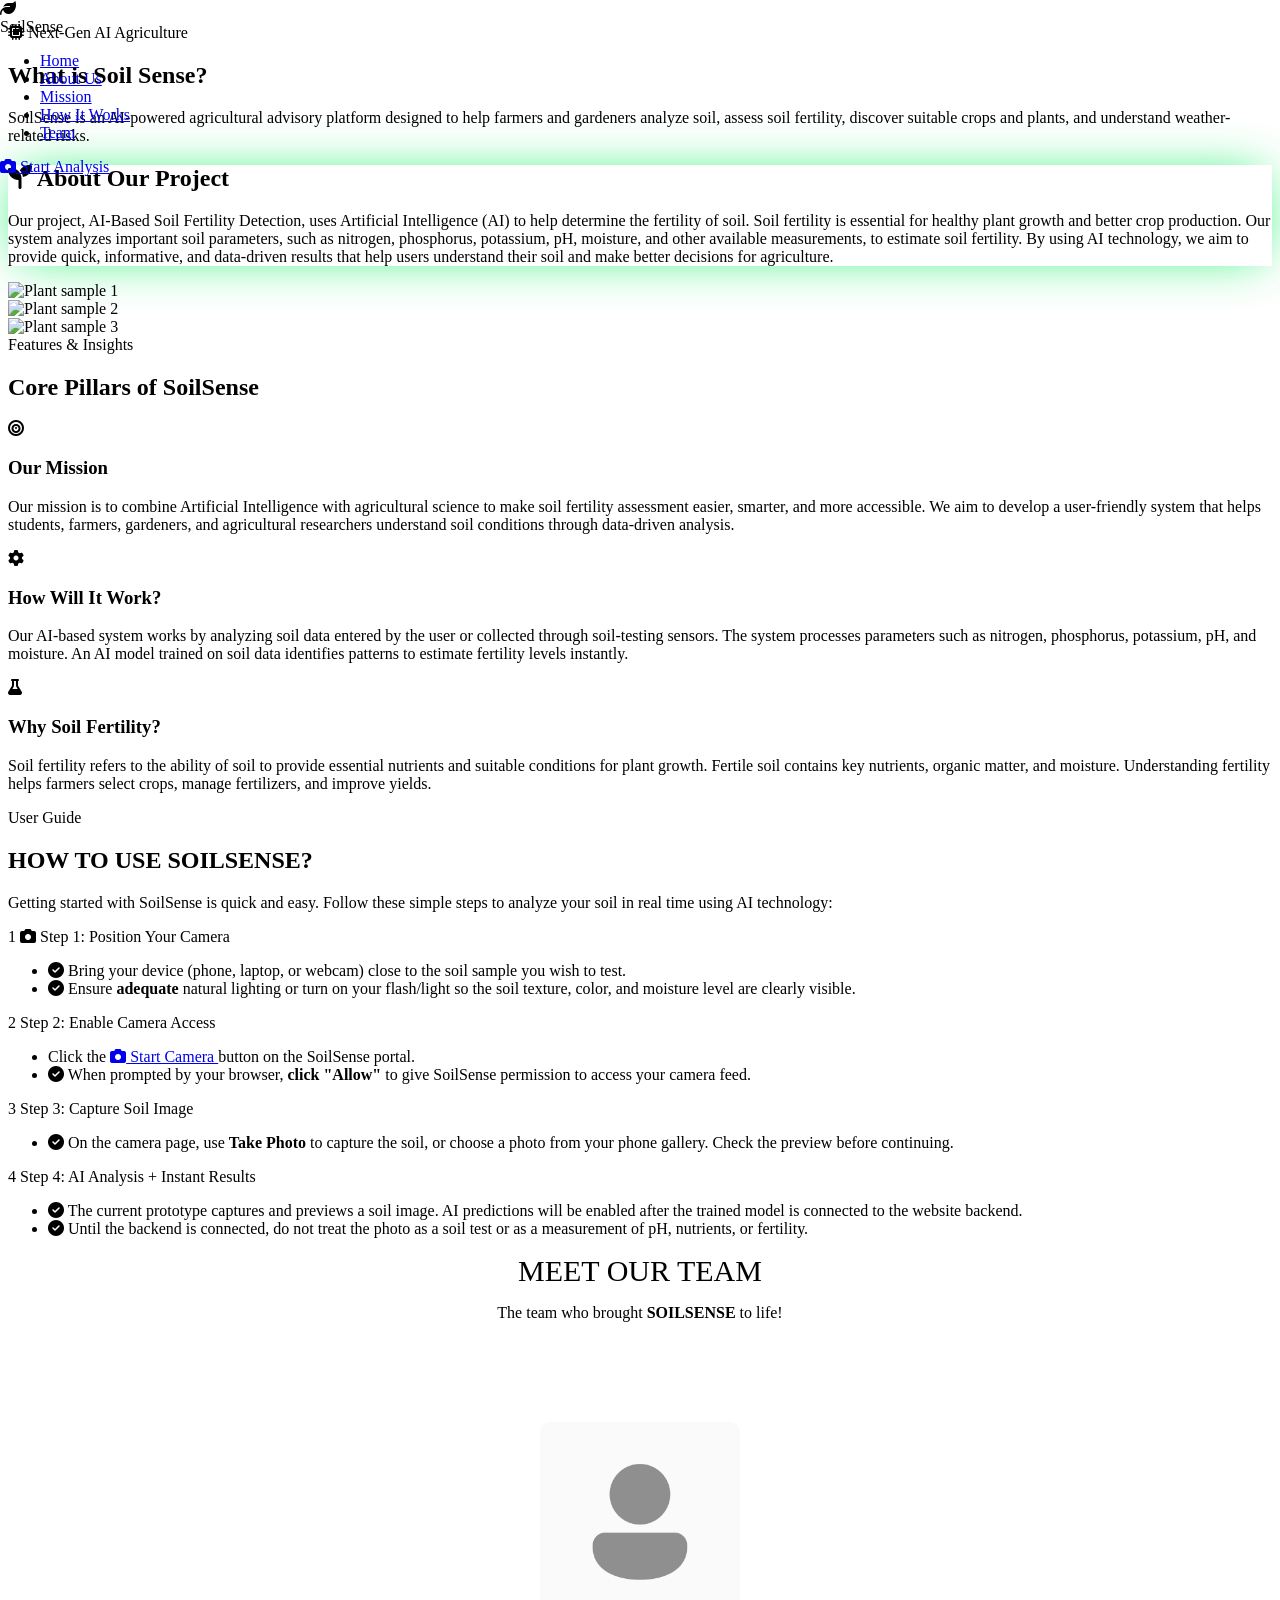
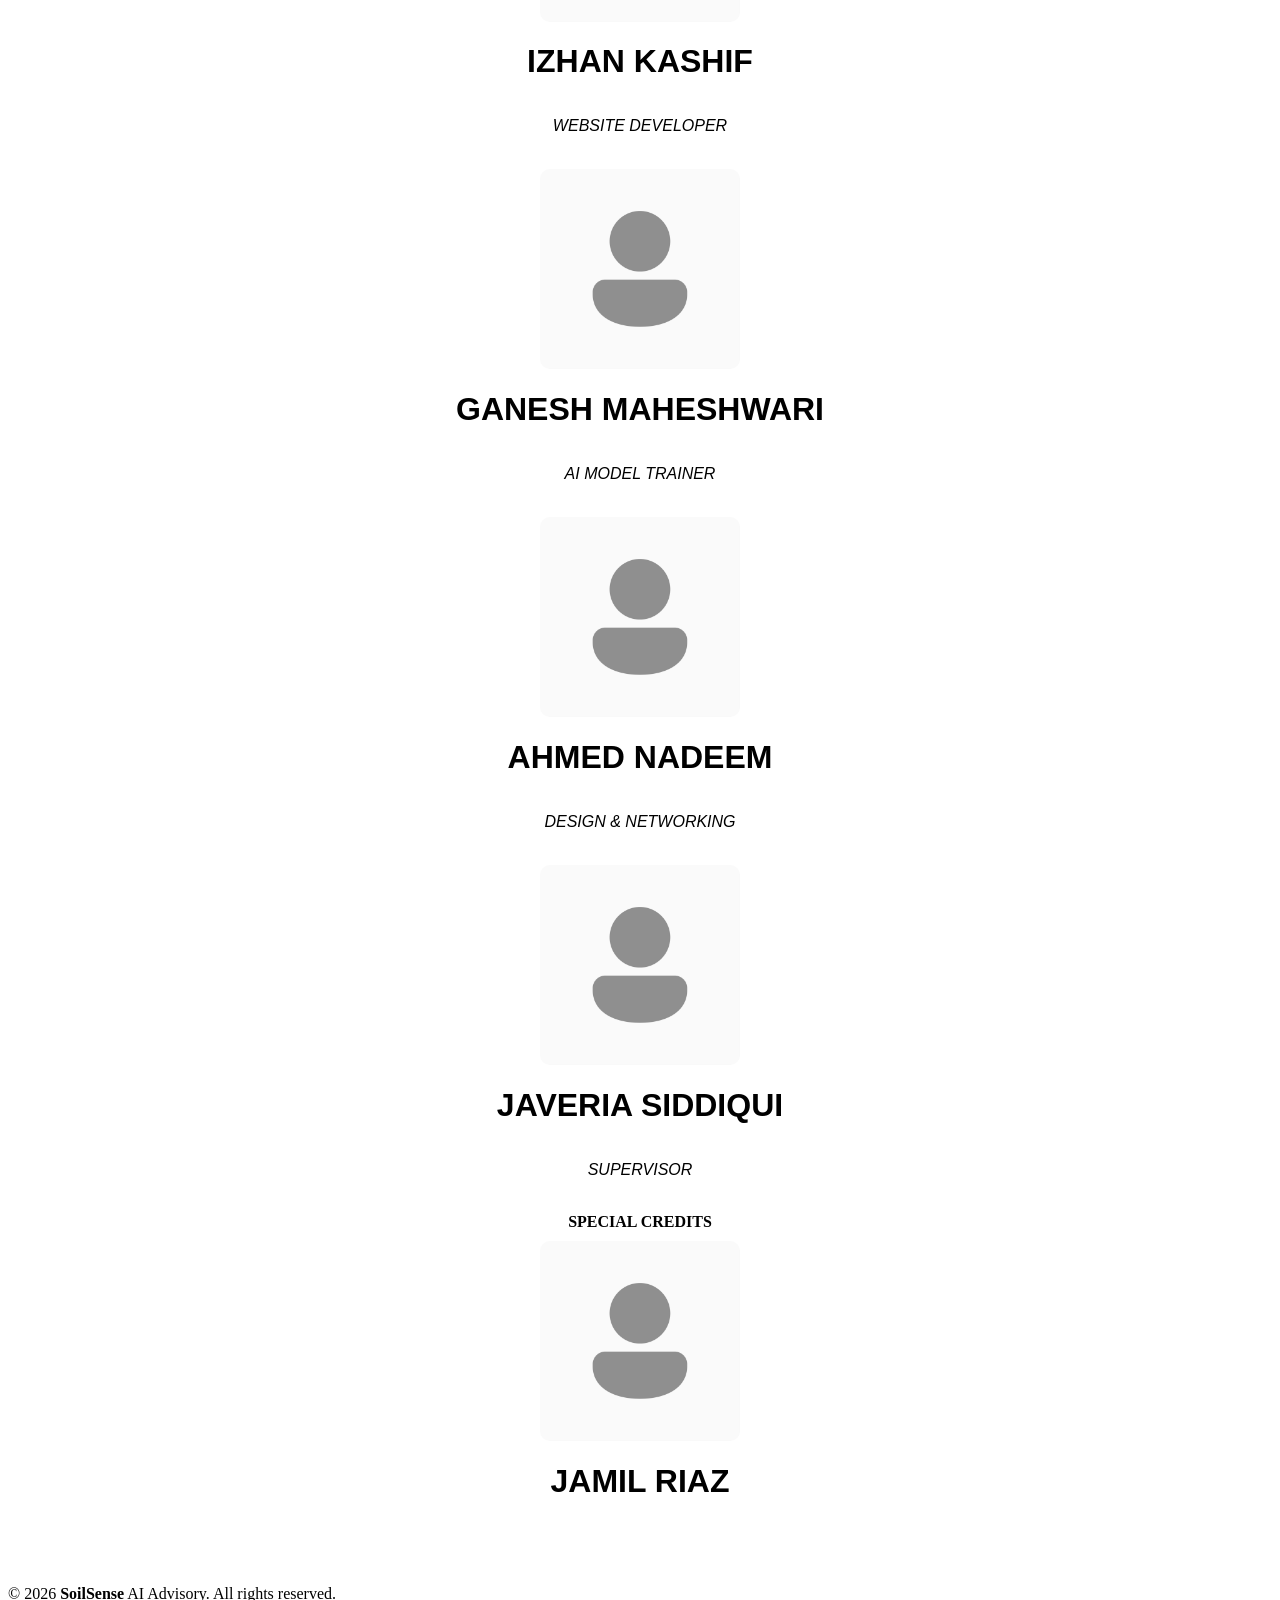
==== index.html @ 7a0f7b4e "Add files via upload" ====
<!DOCTYPE html>
<html lang="en">
<head>
    <meta charset="UTF-8">
    <meta name="viewport" content="width=device-width, initial-scale=1.0">
    <title>SoilSense - An AI soil fertility program</title>

    <link rel="icon" type="image/png" href="favicon.png">

    <link rel="stylesheet" href="https://cdnjs.cloudflare.com/ajax/libs/font-awesome/6.5.1/css/all.min.css">
    
    <link rel="preconnect" href="https://fonts.googleapis.com">
    <link rel="preconnect" href="https://fonts.gstatic.com" crossorigin>
    <link href="https://fonts.googleapis.com/css2?family=Plus+Jakarta+Sans:wght@300;400;500;600;700;800&display=swap" rel="stylesheet">

        <link rel="stylesheet" href="soilsense.css">
    
    <script src="https://cdn.tailwindcss.com"></script>
    <script>
        tailwind.config = {
            theme: {
                extend: {
                    colors: {
                        earth: {
                            800: '#1a2e22',
                            900: '#0f1c14',
                            950: '#08100b',
                        },
                        leaf: {
                            400: '#4ade80',
                            500: '#22c55e',
                            600: '#16a34a',
                        },
                        soil: {
                            300: '#d97706',
                            400: '#b45309',
                            800: '#2d1f18',
                        }
                    },
                    fontFamily: {
                        sans: ['Plus Jakarta Sans', 'sans-serif'],
                    }
                }
            }
        }
    </script>
</head>
<body class="bg-earth-950 text-slate-200 font-sans antialiased selection:bg-leaf-500 selection:text-earth-950">

    <div class="main min-h-screen flex flex-col justify-between">
        
        <!-- YE NAVIGATON KA HEADER HAI -->
        <header class="navbar sticky top-0 z-50 backdrop-blur-md bg-earth-950/80 border-b border-earth-800/60 transition-all duration-300">
            <nav class="max-w-7xl mx-auto px-4 sm:px-6 lg:px-8 h-20 flex items-center justify-between">
                
                <!-- YAHAN LOGO AAGAYA -->
                <div class="logo flex items-center gap-3">
                    <div class="icon w-10 h-10 rounded-xl bg-gradient-to-br from-leaf-400 to-leaf-600 flex items-center justify-center text-earth-950 font-black text-xl shadow-lg shadow-leaf-500/20">
                        <i class="fa-solid fa-leaf"></i>
                    </div>
                    <span class="brand text-2xl font-bold tracking-tight text-white">Soil<span class="text-leaf-400">Sense</span></span>
                </div>

                <!-- YE NAVIGATION KE LINKS AAGAYE -->
                <ul class="menu hidden md:flex items-center gap-8 text-sm font-medium text-slate-300">
                    <li><a href="#home" class="hover:text-leaf-400 transition-colors py-2 border-b-2 border-leaf-400 text-white font-semibold">Home</a></li>
                    <li><a href="#about" class="hover:text-leaf-400 transition-colors py-2">About Us</a></li>
                    <li><a href="#mission" class="hover:text-leaf-400 transition-colors py-2">Mission</a></li>
                    <li><a href="#how-to-use" class="hover:text-leaf-400 transition-colors py-2">How It Works</a></li>
                    <li><a href="#team" class="hover:text-leaf-400 transition-colors py-2">Team</a></li>
                </ul>

                <!-- YE ACTION WALA BUTTON HAI -->
                <div class="actions flex items-center gap-4">
                    <a href="camera.html" class="button px-5 py-2.5 rounded-full bg-leaf-500 hover:bg-leaf-400 text-earth-950 font-bold text-sm transition-all duration-200 shadow-lg shadow-leaf-500/25 flex items-center gap-2">
                        <i class="fa-solid fa-camera"></i> Start Analysis
                    </a>
                </div>
            </nav>
        </header>

        <!-- YE MERA MAIN CONTENT -->
        <main class="content max-w-7xl mx-auto px-4 sm:px-6 lg:px-8 py-12 space-y-24">
            
            <!-- Container 1 -->
            <section id="home" class="hero grid lg:grid-cols-12 gap-12 items-center pt-6">
            
                <div class="lg:col-span-7 space-y-8">
                    <div class="badge inline-flex items-center gap-2 px-3.5 py-1.5 rounded-full bg-earth-800/80 border border-leaf-500/30 text-leaf-400 text-xs font-semibold uppercase tracking-wider">
                        <i class="fa-solid fa-microchip text-xs"></i> Next-Gen AI Agriculture
                    </div>

                    <div class="intro space-y-4">
                        <h1 class="title text-4xl sm:text-5xl lg:text-6xl font-extrabold text-white leading-tight">
                            What is <span class="text-transparent bg-clip-text bg-gradient-to-r from-leaf-400 to-emerald-200">Soil Sense?</span>
                        </h1>
                        <p class="text text-lg text-slate-300 leading-relaxed max-w-2xl">
                            SoilSense is an AI-powered agricultural advisory platform designed to help farmers and gardeners analyze soil, assess soil fertility, discover suitable crops and plants, and understand weather-related risks.
                        </p>
                    </div>

                    <div id="about" class="about space-y-3 bg-earth-900/60 border border-earth-800 p-6 sm:p-8 rounded-2xl backdrop-blur-sm glow">
                        <h2 class="subtitle text-xl font-bold text-leaf-400 flex items-center gap-2">
                            <i class="fa-solid fa-seedling"></i> About Our Project
                        </h2>
                        <p class="description text-slate-300 text-sm sm:text-base leading-relaxed">
                            Our project, AI-Based Soil Fertility Detection, uses Artificial Intelligence (AI) to help determine the fertility of soil. Soil fertility is essential for healthy plant growth and better crop production. Our system analyzes important soil parameters, such as nitrogen, phosphorus, potassium, pH, moisture, and other available measurements, to estimate soil fertility. By using AI technology, we aim to provide quick, informative, and data-driven results that help users understand their soil and make better decisions for agriculture.
                        </p>
                    </div>
                </div>

                <!-- GALLERY WALA SIDE -->
                <div class="gallery lg:col-span-5">
                    <div class="grid grid-cols-2 gap-4 relative">
                        
                        <div class="glow absolute -inset-4 bg-gradient-to-r from-leaf-500/10 to-soil-300/10 rounded-3xl blur-2xl -z-10"></div>

                        <div class="space-y-4">
                            <div class="card overflow-hidden rounded-2xl border border-earth-800 group shadow-lg">
                                <img src="https://images.unsplash.com/photo-1592417817098-8f3d6eb1626d?auto=format&fit=crop&w=600&q=80" alt="Plant sample 1" class="picture w-full h-48 object-cover group-hover:scale-105 transition-transform duration-500" onerror="this.onerror=null; this.src='https://placehold.co/600x400/1a2e22/4ade80?text=Soil+Sample+1';">
                            </div>
                            <div class="card overflow-hidden rounded-2xl border border-earth-800 group shadow-lg">
                                <img src="https://images.unsplash.com/photo-1530836369250-ef72a3f5cda8?auto=format&fit=crop&w=600&q=80" alt="Plant sample 2" class="picture w-full h-64 object-cover group-hover:scale-105 transition-transform duration-500" onerror="this.onerror=null; this.src='https://placehold.co/600x400/1a2e22/4ade80?text=Soil+Sample+2';">
                            </div>
                        </div>
                        <div class="pt-8">
                            <div class="card overflow-hidden rounded-2xl border border-earth-800 group shadow-lg">
                                <img src="https://images.unsplash.com/photo-1464226184884-fa280b87c399?auto=format&fit=crop&w=600&q=80" alt="Plant sample 3" class="picture w-full h-80 object-cover group-hover:scale-105 transition-transform duration-500" onerror="this.onerror=null; this.src='https://placehold.co/600x400/1a2e22/4ade80?text=Soil+Sample+3';">
                            </div>
                        </div>
                    </div>
                </div>
            </section>

            <!-- Container 2 -->
            <section id="mission" class="pillars space-y-8">
                <div class="text-center max-w-2xl mx-auto">
                    <span class="tag text-leaf-400 font-semibold text-sm uppercase tracking-wider">Features & Insights</span>
                    <h2 class="title text-3xl sm:text-4xl font-bold text-white mt-1">Core Pillars of SoilSense</h2>
                </div>

                <div class="grid md:grid-cols-3 gap-6">
                    
                    <div class="box bg-earth-900/40 border border-earth-800/80 hover:border-leaf-500/50 p-8 rounded-2xl transition-all duration-300 hover:-translate-y-1 flex flex-col justify-between">
                        <div>
                            <div class="icon w-12 h-12 rounded-xl bg-earth-800 text-leaf-400 flex items-center justify-center text-xl mb-6">
                                <i class="fa-solid fa-bullseye"></i>
                            </div>
                            <h3 class="title text-xl font-bold text-white mb-3">Our Mission</h3>
                            <p class="text text-slate-300 text-sm leading-relaxed">
                                Our mission is to combine Artificial Intelligence with agricultural science to make soil fertility assessment easier, smarter, and more accessible. We aim to develop a user-friendly system that helps students, farmers, gardeners, and agricultural researchers understand soil conditions through data-driven analysis.
                            </p>
                        </div>
                    </div>

                    
                    <div class="box bg-earth-900/40 border border-earth-800/80 hover:border-leaf-500/50 p-8 rounded-2xl transition-all duration-300 hover:-translate-y-1 flex flex-col justify-between">
                        <div>
                            <div class="icon w-12 h-12 rounded-xl bg-earth-800 text-leaf-400 flex items-center justify-center text-xl mb-6">
                                <i class="fa-solid fa-gear"></i>
                            </div>
                            <h3 class="title text-xl font-bold text-white mb-3">How Will It Work?</h3>
                            <p class="text text-slate-300 text-sm leading-relaxed">
                                Our AI-based system works by analyzing soil data entered by the user or collected through soil-testing sensors. The system processes parameters such as nitrogen, phosphorus, potassium, pH, and moisture. An AI model trained on soil data identifies patterns to estimate fertility levels instantly.
                            </p>
                        </div>
                    </div>

                    
                    <div class="box bg-earth-900/40 border border-earth-800/80 hover:border-leaf-500/50 p-8 rounded-2xl transition-all duration-300 hover:-translate-y-1 flex flex-col justify-between">
                        <div>
                            <div class="icon w-12 h-12 rounded-xl bg-earth-800 text-leaf-400 flex items-center justify-center text-xl mb-6">
                                <i class="fa-solid fa-flask"></i>
                            </div>
                            <h3 class="title text-xl font-bold text-white mb-3">Why Soil Fertility?</h3>
                            <p class="text text-slate-300 text-sm leading-relaxed">
                                Soil fertility refers to the ability of soil to provide essential nutrients and suitable conditions for plant growth. Fertile soil contains key nutrients, organic matter, and moisture. Understanding fertility helps farmers select crops, manage fertilizers, and improve yields.
                            </p>
                        </div>
                    </div>
                </div>
            </section>

            <!-- Container 3 -->
            <section id="how-to-use" class="guide bg-gradient-to-b from-earth-900/80 to-earth-950 border border-earth-800 rounded-3xl p-6 sm:p-12 relative overflow-hidden shadow-2xl">
                
                <div class="glow absolute top-0 right-0 w-96 h-96 bg-leaf-500/5 rounded-full blur-3xl pointer-events-none"></div>

                <div class="wrapper max-w-3xl">
                    <div class="badge inline-block text-xs font-bold uppercase tracking-widest text-leaf-400 bg-leaf-500/10 px-4 py-1.5 rounded-full mb-4">
                        User Guide
                    </div>
                    <h2 class="title text-3xl sm:text-4xl font-extrabold text-white mb-4">HOW TO USE SOILSENSE?</h2>
                    
                    <p class="description text-slate-300 mb-10 text-base sm:text-lg">
                        Getting started with SoilSense is quick and easy. Follow these simple steps to analyze your soil in real time using AI technology:
                    </p>

                    <div class="steps space-y-8">
                       
                        <div class="step bg-earth-800/40 border border-earth-800 p-6 rounded-2xl space-y-3">
                            <div class="header text-lg font-bold text-white flex items-center gap-3">
                                <span class="number flex items-center justify-center w-8 h-8 rounded-lg bg-leaf-500 text-earth-950 font-black text-sm">1</span>
                                <i class="fa-solid fa-camera text-leaf-400"></i> Step 1: Position Your Camera
                            </div>
                            <ul class="list space-y-2 pl-11">
                                <li class="item text-slate-300 text-sm flex items-start gap-2">
                                    <i class="fa-solid fa-circle-check text-leaf-500 text-xs mt-1"></i>
                                    <span>Bring your device (phone, laptop, or webcam) close to the soil sample you wish to test.</span>
                                </li>
                                <li class="item text-slate-300 text-sm flex items-start gap-2">
                                    <i class="fa-solid fa-circle-check text-leaf-500 text-xs mt-1"></i>
                                    <span>Ensure <strong class="text-white">adequate</strong> natural lighting or turn on your flash/light so the soil texture, color, and moisture level are clearly visible.</span>
                                </li>
                            </ul>
                        </div>

                       
                        <div class="step bg-earth-800/40 border border-earth-800 p-6 rounded-2xl space-y-4">
                            <div class="header text-lg font-bold text-white flex items-center gap-3">
                                <span class="number flex items-center justify-center w-8 h-8 rounded-lg bg-leaf-500 text-earth-950 font-black text-sm">2</span>
                                Step 2: Enable Camera Access
                            </div>
                            <ul class="list space-y-3 pl-11">
                                <li class="item text-slate-300 text-sm flex items-center gap-3 flex-wrap">
                                    <span>Click the</span>
                                    <!-- camera-btn -->
                                    <a href="camera.html" id="step-camera-btn" class="button px-4 py-1.5 rounded-lg bg-leaf-500 hover:bg-leaf-400 text-earth-950 font-bold text-xs inline-flex items-center gap-2 shadow-md transition-all">
                                        <i class="fa-solid fa-camera"></i> Start Camera
                                    </a>
                                    <span>button on the SoilSense portal.</span>
                                </li>
                                <li class="item text-slate-300 text-sm flex items-start gap-2">
                                    <i class="fa-solid fa-circle-check text-leaf-500 text-xs mt-1"></i>
                                    <span>When prompted by your browser, <strong class="text-white">click "Allow"</strong> to give SoilSense permission to access your camera feed.</span>
                                </li>
                            </ul>

                        </div>

                    
                        <div class="step bg-earth-800/40 border border-earth-800 p-6 rounded-2xl space-y-3">
                            <div class="header text-lg font-bold text-white flex items-center gap-3">
                                <span class="number flex items-center justify-center w-8 h-8 rounded-lg bg-leaf-500 text-earth-950 font-black text-sm">3</span>
                                Step 3: Capture Soil Image
                            </div>
                            <ul class="list space-y-2 pl-11">
                                <li class="item text-slate-300 text-sm flex items-start gap-2">
                                    <i class="fa-solid fa-circle-check text-leaf-500 text-xs mt-1"></i>
                                    <span>On the camera page, use <strong class="text-white">Take Photo</strong> to capture the soil, or choose a photo from your phone gallery. Check the preview before continuing.</span>
                                </li>
                            </ul>
                        </div>

                  
                        <div class="step bg-earth-800/40 border border-earth-800 p-6 rounded-2xl space-y-3">
                            <div class="header text-lg font-bold text-white flex items-center gap-3">
                                <span class="number flex items-center justify-center w-8 h-8 rounded-lg bg-leaf-500 text-earth-950 font-black text-sm">4</span>
                                Step 4: AI Analysis + Instant Results
                            </div>
                            <ul class="list space-y-2 pl-11">
                                <li class="item text-slate-300 text-sm flex items-start gap-2">
                                    <i class="fa-solid fa-circle-check text-leaf-500 text-xs mt-1"></i>
                                    <span>The current prototype captures and previews a soil image. AI predictions will be enabled after the trained model is connected to the website backend.</span>
                                </li>
                                <li class="item text-slate-300 text-sm flex items-start gap-2">
                                    <i class="fa-solid fa-circle-check text-leaf-500 text-xs mt-1"></i>
                                    <span>Until the backend is connected, do not treat the photo as a soil test or as a measurement of pH, nutrients, or fertility.</span>
                                </li>
                            </ul>
                        </div>
                    </div>
                </div>
            </section>
        </main>

        <div class="team">

            <div id="team" class="team"></div>

            <div class="team_text">
                MEET OUR TEAM
            </div>

            <p class="team_textp">The team who brought <strong>SOILSENSE</strong> to life!</p>

            <div class="imageteam">
                <img class="izhan" src="person.png" alt="">
                <h1>IZHAN KASHIF</h1>
                <p>WEBSITE DEVELOPER</p>
<br>
                <img class="ganesh" src="person.png" alt="">
                <h1>GANESH MAHESHWARI</h1>
                <p>AI MODEL TRAINER</p>
<br>
                <img class="ahmed" src="person.png" alt="">
                <h1>AHMED NADEEM</h1>
                <p>DESIGN & NETWORKING</p>
<br>
                <img class="miss" src="person.png" alt="">
                <h1>JAVERIA SIDDIQUI</h1>
                <p>SUPERVISOR</p>
<br>
                <div class="special">SPECIAL CREDITS</div>
                <img class="jamil" src="person.png" alt="">
                <h1>JAMIL RIAZ</h1>
                <p></p>
            </div>

            </div>


        </div>
        
        <footer class="footer border-t border-earth-800 bg-earth-950 py-8 mt-12">
            <div class="content max-w-7xl mx-auto px-4 text-center text-slate-400 text-sm">
                <p>&copy; 2026 <strong>SoilSense</strong> AI Advisory. All rights reserved.</p>
            </div>
        </footer>
    </div>

    <!-- CAMERA FUNCTION -->
    <!-- <script>
        const cameraBtn = document.getElementById('step-camera-btn');
        const videoElement = document.getElementById('camera-feed');

        if (cameraBtn) {
            cameraBtn.addEventListener('click', async (e) => {
                e.preventDefault();
                try {
                    // Request camera stream (prefers rear-facing camera on mobile devices)
                    const constraints = {
                        video: { facingMode: 'environment' }
                    };

                    const stream = await navigator.mediaDevices.getUserMedia(constraints);
                    
                    // Show the video player and pass the camera stream into it
                    videoElement.style.display = 'block';
                    videoElement.srcObject = stream;
                    
                } catch (error) {
                    console.error('Error accessing the camera:', error);
                    alert('Camera access was denied or is not supported by your browser.');
                }
            });
        }
    </script> -->

</body>
</html>
---- soilsense.css ----
body{
    cursor: default;
}

html {
    scroll-behavior: smooth;
    scroll-padding-top: 90px;
}


.navbar {
    position: fixed;
    top: 0;
    left: 0;
    width: 100%;
    z-index: 1000; 
}


.content {
    padding-top: 1rem;
}


.picture {
    transition: transform 0.4s ease;
}

.card:hover .picture {
    transform: scale(1.05);
}

.box {
    transition: transform 0.3s ease, border-color 0.3s ease, box-shadow 0.3s ease;
}

.box:hover {
    transform: translateY(-5px);
    border-color: rgba(3, 238, 89, 0.89);
    box-shadow: 0 10px 25px -10px rgba(3, 238, 89, 0.89);
}


.step {
    transition: border-color 0.3s ease, background-color 0.3s ease;
}

.step:hover {
    border-color: rgba(3, 238, 89, 0.89);
    background-color: rgba(0, 0, 0, 0);
}


.button {
    transition: transform 0.2s ease, box-shadow 0.2s ease;
}

.button:hover {
    transform: scale(1.03);
    box-shadow: 0 4px 12px rgba(3, 238, 89, 0.89);
}


.glow {
    box-shadow: 0 0 50px -10px rgba(3, 238, 89, 0.89);
}
.team_text{
    font-size: 30px;
    text-align: center;
}
.team_textp{
    text-align: center;
}

.imageteam{
    margin-top: 100px;
    display: flex;
    flex-direction: column; 
    align-items: center;    
    justify-content: center; 
    text-align: center;     
}

.imageteam h1{
    font-family: 'Franklin Gothic Medium', 'Arial Narrow', Arial, sans-serif;
}

.imageteam p{
    font-family:'Trebuchet MS', 'Lucida Sans Unicode', 'Lucida Grande', 'Lucida Sans', Arial, sans-serif;
    font-style: italic;
}

.imageteam img{
    width: 200px;
    height: 200px; 
    border-radius: 10px;
}
.special{
    /* font-style: italic; */
    margin-bottom:10px;
    font-weight: 800;
    /* text-decoration:underline; */
}
.izhan:hover{
    box-shadow: 0 0 50px -10px rgb(4, 247, 255);
    transition: 0.25s ease;
    transform: translateY(-5px);
}
.ganesh:hover{
    box-shadow: 0 0 50px -10px rgb(0, 4, 255);
    transition: 0.25s ease;
    transform: translateY(-5px);
}
.ahmed:hover{
    box-shadow: 0 0 50px -10px rgb(255, 0, 0);
    transition: 0.25s ease;
    transform: translateY(-5px);
}
.miss:hover{
    box-shadow: 0 0 50px -10px rgb(255, 0, 157);
    transition: 0.25s ease;
    transform: translateY(-5px);
}
.jamil:hover{
    box-shadow: 0 0 50px -10px rgb(3, 233, 41);
    transition: 0.25s ease;
    transform: translateY(-5px);
}
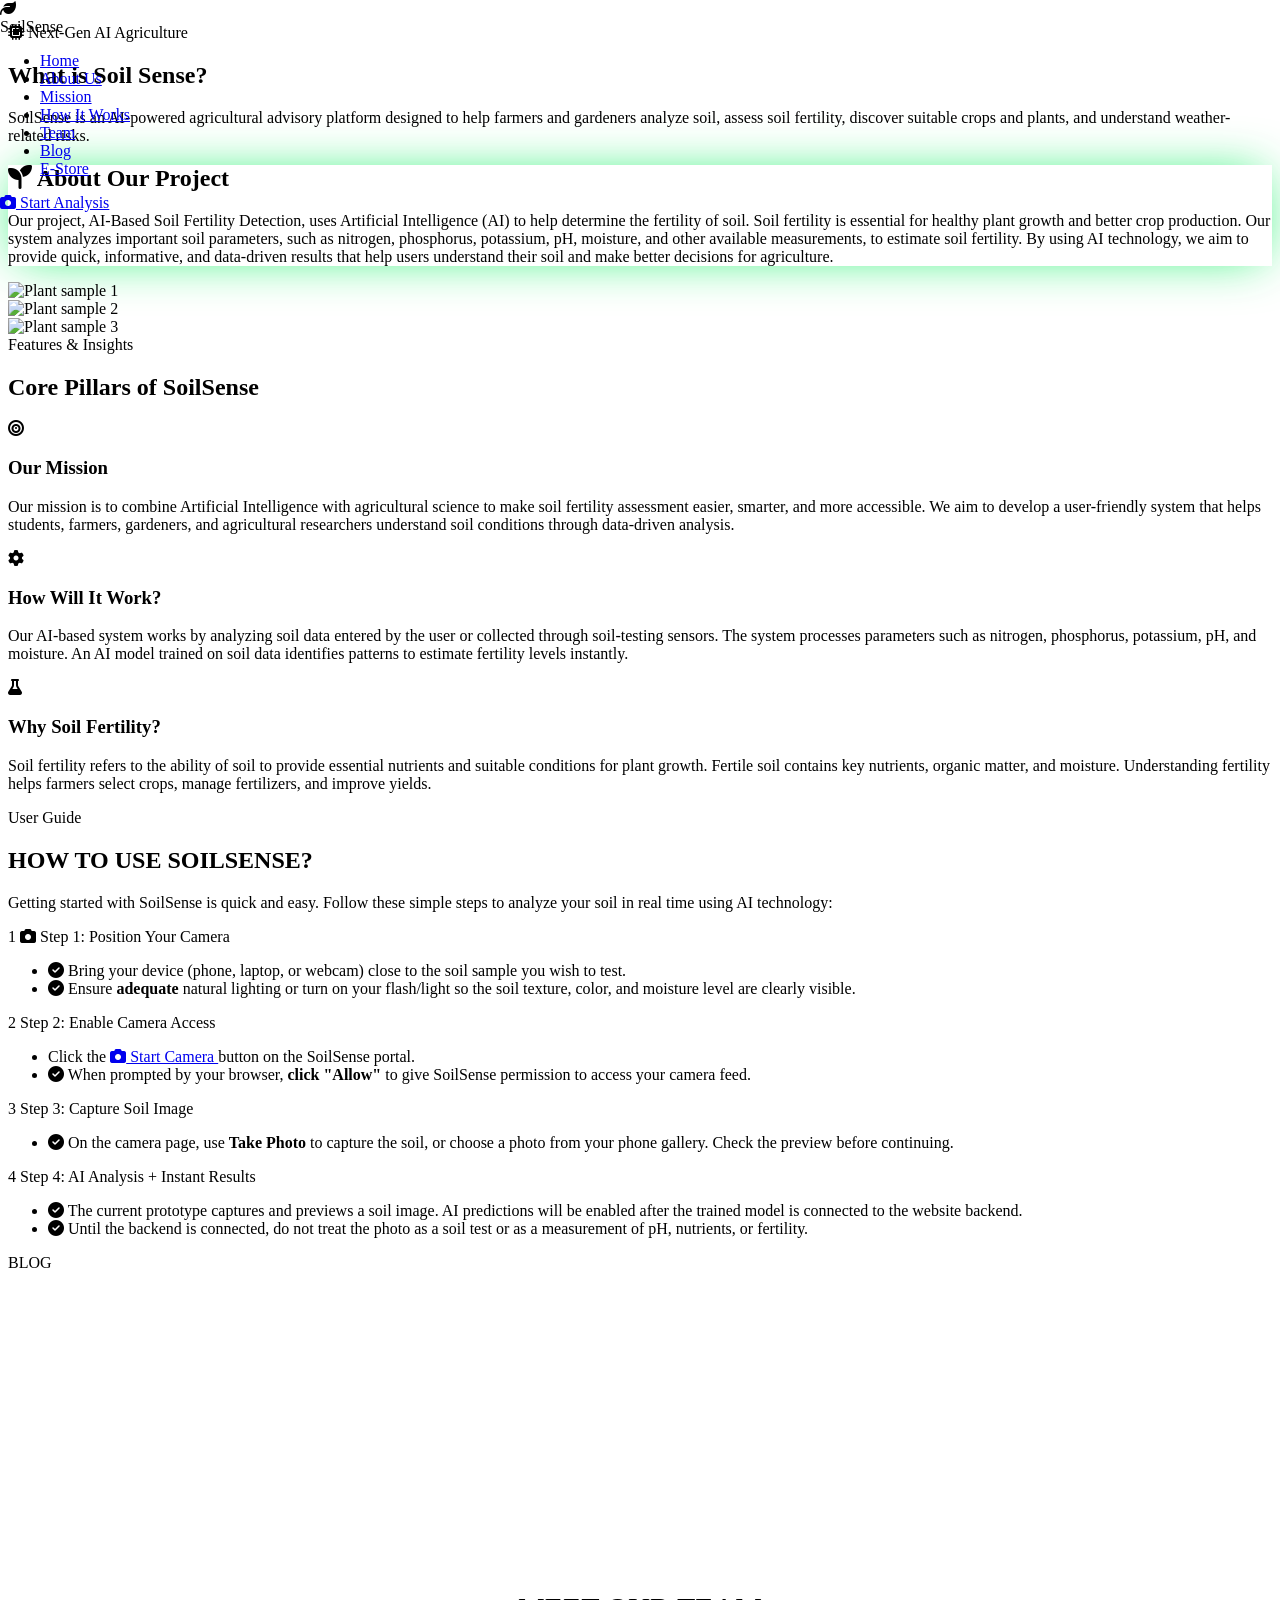
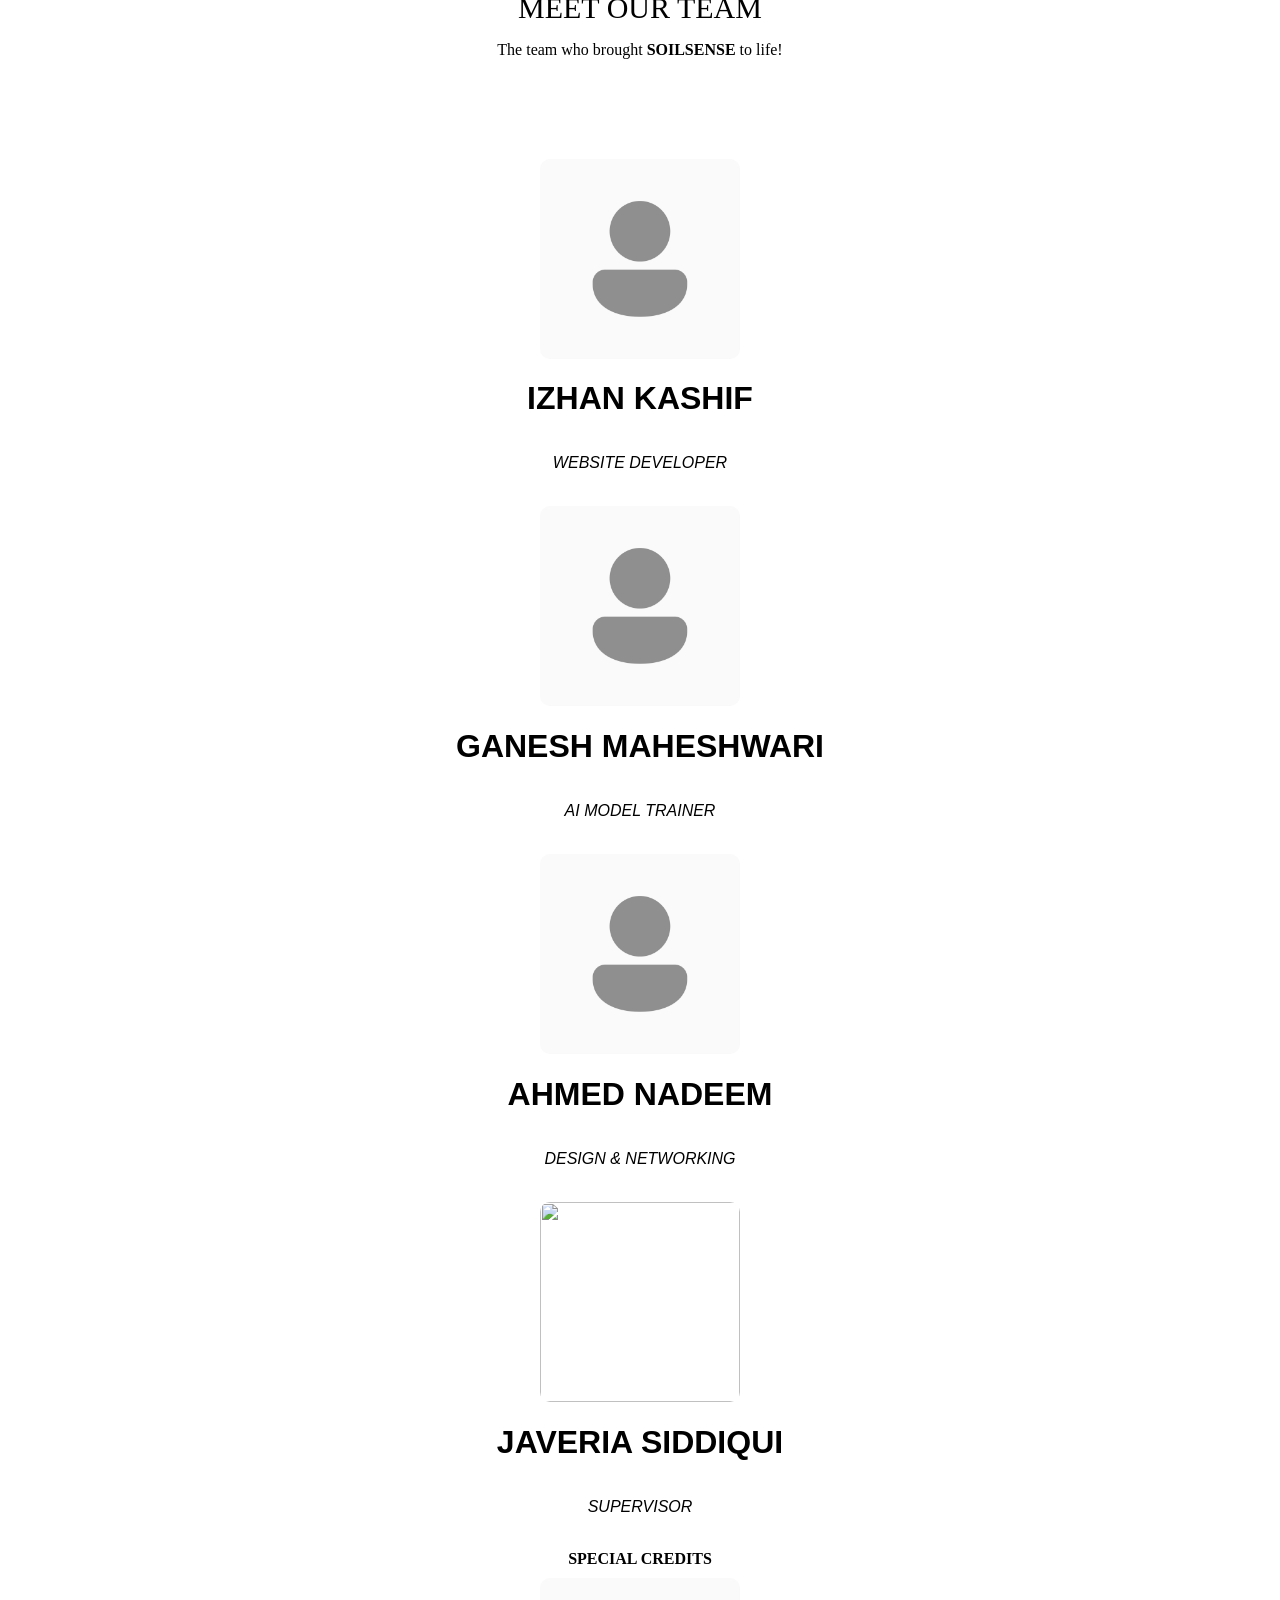
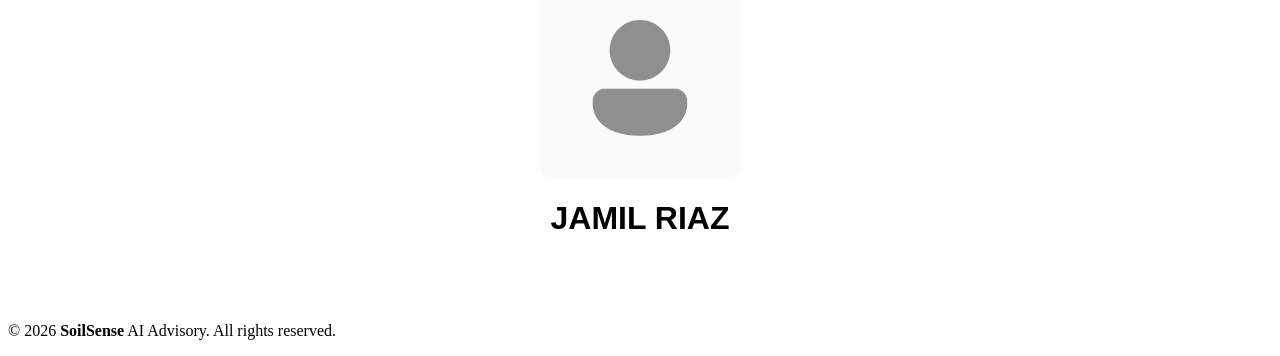
==== commit 6791086f: "Update index.html" ====
--- a/index.html
+++ b/index.html
@@ -1,351 +1,370 @@
-<!DOCTYPE html>
-<html lang="en">
-<head>
-    <meta charset="UTF-8">
-    <meta name="viewport" content="width=device-width, initial-scale=1.0">
-    <title>SoilSense - An AI soil fertility program</title>
-
-    <link rel="icon" type="image/png" href="favicon.png">
-
-    <link rel="stylesheet" href="https://cdnjs.cloudflare.com/ajax/libs/font-awesome/6.5.1/css/all.min.css">
-    
-    <link rel="preconnect" href="https://fonts.googleapis.com">
-    <link rel="preconnect" href="https://fonts.gstatic.com" crossorigin>
-    <link href="https://fonts.googleapis.com/css2?family=Plus+Jakarta+Sans:wght@300;400;500;600;700;800&display=swap" rel="stylesheet">
-
-        <link rel="stylesheet" href="soilsense.css">
-    
-    <script src="https://cdn.tailwindcss.com"></script>
-    <script>
-        tailwind.config = {
-            theme: {
-                extend: {
-                    colors: {
-                        earth: {
-                            800: '#1a2e22',
-                            900: '#0f1c14',
-                            950: '#08100b',
+    <!DOCTYPE html>
+    <html lang="en">
+    <head>
+        <meta charset="UTF-8">
+        <meta name="viewport" content="width=device-width, initial-scale=1.0">
+        <title>SoilSense - An AI soil fertility program</title>
+
+        <link rel="icon" type="image/png" href="favicon.png">
+
+        <link rel="stylesheet" href="https://cdnjs.cloudflare.com/ajax/libs/font-awesome/6.5.1/css/all.min.css">
+        
+        <link rel="preconnect" href="https://fonts.googleapis.com">
+        <link rel="preconnect" href="https://fonts.gstatic.com" crossorigin>
+        <link href="https://fonts.googleapis.com/css2?family=Plus+Jakarta+Sans:wght@300;400;500;600;700;800&display=swap" rel="stylesheet">
+
+            <link rel="stylesheet" href="soilsense.css">
+        
+        <script src="https://cdn.tailwindcss.com"></script>
+        <script>
+            tailwind.config = {
+                theme: {
+                    extend: {
+                        colors: {
+                            earth: {
+                                800: '#1a2e22',
+                                900: '#0f1c14',
+                                950: '#08100b',
+                            },
+                            leaf: {
+                                400: '#4ade80',
+                                500: '#22c55e',
+                                600: '#16a34a',
+                            },
+                            soil: {
+                                300: '#d97706',
+                                400: '#b45309',
+                                800: '#2d1f18',
+                            }
                         },
-                        leaf: {
-                            400: '#4ade80',
-                            500: '#22c55e',
-                            600: '#16a34a',
-                        },
-                        soil: {
-                            300: '#d97706',
-                            400: '#b45309',
-                            800: '#2d1f18',
+                        fontFamily: {
+                            sans: ['Plus Jakarta Sans', 'sans-serif'],
                         }
-                    },
-                    fontFamily: {
-                        sans: ['Plus Jakarta Sans', 'sans-serif'],
                     }
                 }
             }
-        }
-    </script>
-</head>
-<body class="bg-earth-950 text-slate-200 font-sans antialiased selection:bg-leaf-500 selection:text-earth-950">
-
-    <div class="main min-h-screen flex flex-col justify-between">
-        
-        <!-- YE NAVIGATON KA HEADER HAI -->
-        <header class="navbar sticky top-0 z-50 backdrop-blur-md bg-earth-950/80 border-b border-earth-800/60 transition-all duration-300">
-            <nav class="max-w-7xl mx-auto px-4 sm:px-6 lg:px-8 h-20 flex items-center justify-between">
+        </script>
+    </head>
+    <body class="bg-earth-950 text-slate-200 font-sans antialiased selection:bg-leaf-500 selection:text-earth-950">
+
+        <div class="main min-h-screen flex flex-col justify-between">
+            
+            <!-- YE NAVIGATON KA HEADER HAI -->
+            <header class="navbar sticky top-0 z-50 backdrop-blur-md bg-earth-950/80 border-b border-earth-800/60 transition-all duration-300">
+                <nav class="max-w-7xl mx-auto px-4 sm:px-6 lg:px-8 h-20 flex items-center justify-between">
+                    
+                    <!-- YAHAN LOGO AAGAYA -->
+                    <div class="logo flex items-center gap-3">
+                        <div class="icon w-10 h-10 rounded-xl bg-gradient-to-br from-leaf-400 to-leaf-600 flex items-center justify-center text-earth-950 font-black text-xl shadow-lg shadow-leaf-500/20">
+                            <i class="fa-solid fa-leaf"></i>
+                        </div>
+                        <span class="brand text-2xl font-bold tracking-tight text-white">Soil<span class="text-leaf-400">Sense</span></span>
+                    </div>
+
+                    <!-- YE NAVIGATION KE LINKS AAGAYE -->
+                    <ul class="menu hidden md:flex items-center gap-8 text-sm font-medium text-slate-300">
+                        <li><a href="#home" class="hover:text-leaf-400 transition-colors py-2 border-b-2 border-leaf-400 text-white font-semibold">Home</a></li>
+                        <li><a href="#about" class="hover:text-leaf-400 transition-colors py-2">About Us</a></li>
+                        <li><a href="#mission" class="hover:text-leaf-400 transition-colors py-2">Mission</a></li>
+                        <li><a href="#how-to-use" class="hover:text-leaf-400 transition-colors py-2">How It Works</a></li>
+                        <li><a href="#team" class="hover:text-leaf-400 transition-colors py-2">Team</a></li>
+                        <li><a href="#blog" class="hover:text-leaf-400 transition-colors py-2">Blog</a></li>
+                        <li><a href="#estore" class="hover:text-leaf-400 transition-colors py-2">E-Store</a></li>
+                        
+                    </ul>
+
+                    <!-- YE ACTION WALA BUTTON HAI -->
+                    <div class="actions flex items-center gap-4">
+                        <a href="camera.html" class="button px-5 py-2.5 rounded-full bg-leaf-500 hover:bg-leaf-400 text-earth-950 font-bold text-sm transition-all duration-200 shadow-lg shadow-leaf-500/25 flex items-center gap-2">
+                            <i class="fa-solid fa-camera"></i> Start Analysis
+                        </a>
+                    </div>
+                </nav>
+            </header>
+
+            <!-- YE MERA MAIN CONTENT -->
+            <main class="content max-w-7xl mx-auto px-4 sm:px-6 lg:px-8 py-12 space-y-24">
                 
-                <!-- YAHAN LOGO AAGAYA -->
-                <div class="logo flex items-center gap-3">
-                    <div class="icon w-10 h-10 rounded-xl bg-gradient-to-br from-leaf-400 to-leaf-600 flex items-center justify-center text-earth-950 font-black text-xl shadow-lg shadow-leaf-500/20">
-                        <i class="fa-solid fa-leaf"></i>
-                    </div>
-                    <span class="brand text-2xl font-bold tracking-tight text-white">Soil<span class="text-leaf-400">Sense</span></span>
+                <!-- Container 1 -->
+                <section id="home" class="hero grid lg:grid-cols-12 gap-12 items-center pt-6">
+                
+                    <div class="lg:col-span-7 space-y-8">
+                        <div class="badge inline-flex items-center gap-2 px-3.5 py-1.5 rounded-full bg-earth-800/80 border border-leaf-500/30 text-leaf-400 text-xs font-semibold uppercase tracking-wider">
+                            <i class="fa-solid fa-microchip text-xs"></i> Next-Gen AI Agriculture
+                        </div>
+
+                        <div class="intro space-y-4">
+                            <h1 class="title text-4xl sm:text-5xl lg:text-6xl font-extrabold text-white leading-tight">
+                                What is <span class="text-transparent bg-clip-text bg-gradient-to-r from-leaf-400 to-emerald-200">Soil Sense?</span>
+                            </h1>
+                            <p class="text text-lg text-slate-300 leading-relaxed max-w-2xl">
+                                SoilSense is an AI-powered agricultural advisory platform designed to help farmers and gardeners analyze soil, assess soil fertility, discover suitable crops and plants, and understand weather-related risks.
+                            </p>
+                        </div>
+
+                        <div id="about" class="about space-y-3 bg-earth-900/60 border border-earth-800 p-6 sm:p-8 rounded-2xl backdrop-blur-sm glow">
+                            <h2 class="subtitle text-xl font-bold text-leaf-400 flex items-center gap-2">
+                                <i class="fa-solid fa-seedling"></i> About Our Project
+                            </h2>
+                            <p class="description text-slate-300 text-sm sm:text-base leading-relaxed">
+                                Our project, AI-Based Soil Fertility Detection, uses Artificial Intelligence (AI) to help determine the fertility of soil. Soil fertility is essential for healthy plant growth and better crop production. Our system analyzes important soil parameters, such as nitrogen, phosphorus, potassium, pH, moisture, and other available measurements, to estimate soil fertility. By using AI technology, we aim to provide quick, informative, and data-driven results that help users understand their soil and make better decisions for agriculture.
+                            </p>
+                        </div>
+                    </div>
+
+                    <!-- GALLERY WALA SIDE -->
+                    <div class="gallery lg:col-span-5">
+                        <div class="grid grid-cols-2 gap-4 relative">
+                            
+                            <div class="glow absolute -inset-4 bg-gradient-to-r from-leaf-500/10 to-soil-300/10 rounded-3xl blur-2xl -z-10"></div>
+
+                            <div class="space-y-4">
+                                <div class="card overflow-hidden rounded-2xl border border-earth-800 group shadow-lg">
+                                    <img src="https://images.unsplash.com/photo-1592417817098-8f3d6eb1626d?auto=format&fit=crop&w=600&q=80" alt="Plant sample 1" class="picture w-full h-48 object-cover group-hover:scale-105 transition-transform duration-500" onerror="this.onerror=null; this.src='https://placehold.co/600x400/1a2e22/4ade80?text=Soil+Sample+1';">
+                                </div>
+                                <div class="card overflow-hidden rounded-2xl border border-earth-800 group shadow-lg">
+                                    <img src="https://images.unsplash.com/photo-1530836369250-ef72a3f5cda8?auto=format&fit=crop&w=600&q=80" alt="Plant sample 2" class="picture w-full h-64 object-cover group-hover:scale-105 transition-transform duration-500" onerror="this.onerror=null; this.src='https://placehold.co/600x400/1a2e22/4ade80?text=Soil+Sample+2';">
+                                </div>
+                            </div>
+                            <div class="pt-8">
+                                <div class="card overflow-hidden rounded-2xl border border-earth-800 group shadow-lg">
+                                    <img src="https://images.unsplash.com/photo-1464226184884-fa280b87c399?auto=format&fit=crop&w=600&q=80" alt="Plant sample 3" class="picture w-full h-80 object-cover group-hover:scale-105 transition-transform duration-500" onerror="this.onerror=null; this.src='https://placehold.co/600x400/1a2e22/4ade80?text=Soil+Sample+3';">
+                                </div>
+                            </div>
+                        </div>
+                    </div>
+                </section>
+
+                <!-- Container 2 -->
+                <section id="mission" class="pillars space-y-8">
+                    <div class="text-center max-w-2xl mx-auto">
+                        <span class="tag text-leaf-400 font-semibold text-sm uppercase tracking-wider">Features & Insights</span>
+                        <h2 class="title text-3xl sm:text-4xl font-bold text-white mt-1">Core Pillars of SoilSense</h2>
+                    </div>
+
+                    <div class="grid md:grid-cols-3 gap-6">
+                        
+                        <div class="box bg-earth-900/40 border border-earth-800/80 hover:border-leaf-500/50 p-8 rounded-2xl transition-all duration-300 hover:-translate-y-1 flex flex-col justify-between">
+                            <div>
+                                <div class="icon w-12 h-12 rounded-xl bg-earth-800 text-leaf-400 flex items-center justify-center text-xl mb-6">
+                                    <i class="fa-solid fa-bullseye"></i>
+                                </div>
+                                <h3 class="title text-xl font-bold text-white mb-3">Our Mission</h3>
+                                <p class="text text-slate-300 text-sm leading-relaxed">
+                                    Our mission is to combine Artificial Intelligence with agricultural science to make soil fertility assessment easier, smarter, and more accessible. We aim to develop a user-friendly system that helps students, farmers, gardeners, and agricultural researchers understand soil conditions through data-driven analysis.
+                                </p>
+                            </div>
+                        </div>
+
+                        
+                        <div class="box bg-earth-900/40 border border-earth-800/80 hover:border-leaf-500/50 p-8 rounded-2xl transition-all duration-300 hover:-translate-y-1 flex flex-col justify-between">
+                            <div>
+                                <div class="icon w-12 h-12 rounded-xl bg-earth-800 text-leaf-400 flex items-center justify-center text-xl mb-6">
+                                    <i class="fa-solid fa-gear"></i>
+                                </div>
+                                <h3 class="title text-xl font-bold text-white mb-3">How Will It Work?</h3>
+                                <p class="text text-slate-300 text-sm leading-relaxed">
+                                    Our AI-based system works by analyzing soil data entered by the user or collected through soil-testing sensors. The system processes parameters such as nitrogen, phosphorus, potassium, pH, and moisture. An AI model trained on soil data identifies patterns to estimate fertility levels instantly.
+                                </p>
+                            </div>
+                        </div>
+
+                        
+                        <div class="box bg-earth-900/40 border border-earth-800/80 hover:border-leaf-500/50 p-8 rounded-2xl transition-all duration-300 hover:-translate-y-1 flex flex-col justify-between">
+                            <div>
+                                <div class="icon w-12 h-12 rounded-xl bg-earth-800 text-leaf-400 flex items-center justify-center text-xl mb-6">
+                                    <i class="fa-solid fa-flask"></i>
+                                </div>
+                                <h3 class="title text-xl font-bold text-white mb-3">Why Soil Fertility?</h3>
+                                <p class="text text-slate-300 text-sm leading-relaxed">
+                                    Soil fertility refers to the ability of soil to provide essential nutrients and suitable conditions for plant growth. Fertile soil contains key nutrients, organic matter, and moisture. Understanding fertility helps farmers select crops, manage fertilizers, and improve yields.
+                                </p>
+                            </div>
+                        </div>
+                    </div>
+                </section>
+
+                <!-- Container 3 -->
+                <section id="how-to-use" class="guide bg-gradient-to-b from-earth-900/80 to-earth-950 border border-earth-800 rounded-3xl p-6 sm:p-12 relative overflow-hidden shadow-2xl">
+                    
+                    <div class="glow absolute top-0 right-0 w-96 h-96 bg-leaf-500/5 rounded-full blur-3xl pointer-events-none"></div>
+
+                    <div class="wrapper max-w-3xl">
+                        <div class="badge inline-block text-xs font-bold uppercase tracking-widest text-leaf-400 bg-leaf-500/10 px-4 py-1.5 rounded-full mb-4">
+                            User Guide
+                        </div>
+                        <h2 class="title text-3xl sm:text-4xl font-extrabold text-white mb-4">HOW TO USE SOILSENSE?</h2>
+                        
+                        <p class="description text-slate-300 mb-10 text-base sm:text-lg">
+                            Getting started with SoilSense is quick and easy. Follow these simple steps to analyze your soil in real time using AI technology:
+                        </p>
+
+                        <div class="steps space-y-8">
+                        
+                            <div class="step bg-earth-800/40 border border-earth-800 p-6 rounded-2xl space-y-3">
+                                <div class="header text-lg font-bold text-white flex items-center gap-3">
+                                    <span class="number flex items-center justify-center w-8 h-8 rounded-lg bg-leaf-500 text-earth-950 font-black text-sm">1</span>
+                                    <i class="fa-solid fa-camera text-leaf-400"></i> Step 1: Position Your Camera
+                                </div>
+                                <ul class="list space-y-2 pl-11">
+                                    <li class="item text-slate-300 text-sm flex items-start gap-2">
+                                        <i class="fa-solid fa-circle-check text-leaf-500 text-xs mt-1"></i>
+                                        <span>Bring your device (phone, laptop, or webcam) close to the soil sample you wish to test.</span>
+                                    </li>
+                                    <li class="item text-slate-300 text-sm flex items-start gap-2">
+                                        <i class="fa-solid fa-circle-check text-leaf-500 text-xs mt-1"></i>
+                                        <span>Ensure <strong class="text-white">adequate</strong> natural lighting or turn on your flash/light so the soil texture, color, and moisture level are clearly visible.</span>
+                                    </li>
+                                </ul>
+                            </div>
+
+                        
+                            <div class="step bg-earth-800/40 border border-earth-800 p-6 rounded-2xl space-y-4">
+                                <div class="header text-lg font-bold text-white flex items-center gap-3">
+                                    <span class="number flex items-center justify-center w-8 h-8 rounded-lg bg-leaf-500 text-earth-950 font-black text-sm">2</span>
+                                    Step 2: Enable Camera Access
+                                </div>
+                                <ul class="list space-y-3 pl-11">
+                                    <li class="item text-slate-300 text-sm flex items-center gap-3 flex-wrap">
+                                        <span>Click the</span>
+                                        <!-- camera-btn -->
+                                        <a href="camera.html" id="step-camera-btn" class="button px-4 py-1.5 rounded-lg bg-leaf-500 hover:bg-leaf-400 text-earth-950 font-bold text-xs inline-flex items-center gap-2 shadow-md transition-all">
+                                            <i class="fa-solid fa-camera"></i> Start Camera
+                                        </a>
+                                        <span>button on the SoilSense portal.</span>
+                                    </li>
+                                    <li class="item text-slate-300 text-sm flex items-start gap-2">
+                                        <i class="fa-solid fa-circle-check text-leaf-500 text-xs mt-1"></i>
+                                        <span>When prompted by your browser, <strong class="text-white">click "Allow"</strong> to give SoilSense permission to access your camera feed.</span>
+                                    </li>
+                                </ul>
+
+                            </div>
+
+                        
+                            <div class="step bg-earth-800/40 border border-earth-800 p-6 rounded-2xl space-y-3">
+                                <div class="header text-lg font-bold text-white flex items-center gap-3">
+                                    <span class="number flex items-center justify-center w-8 h-8 rounded-lg bg-leaf-500 text-earth-950 font-black text-sm">3</span>
+                                    Step 3: Capture Soil Image
+                                </div>
+                                <ul class="list space-y-2 pl-11">
+                                    <li class="item text-slate-300 text-sm flex items-start gap-2">
+                                        <i class="fa-solid fa-circle-check text-leaf-500 text-xs mt-1"></i>
+                                        <span>On the camera page, use <strong class="text-white">Take Photo</strong> to capture the soil, or choose a photo from your phone gallery. Check the preview before continuing.</span>
+                                    </li>
+                                </ul>
+                            </div>
+
+                    
+                            <div class="step bg-earth-800/40 border border-earth-800 p-6 rounded-2xl space-y-3">
+                                <div class="header text-lg font-bold text-white flex items-center gap-3">
+                                    <span class="number flex items-center justify-center w-8 h-8 rounded-lg bg-leaf-500 text-earth-950 font-black text-sm">4</span>
+                                    Step 4: AI Analysis + Instant Results
+                                </div>
+                                <ul class="list space-y-2 pl-11">
+                                    <li class="item text-slate-300 text-sm flex items-start gap-2">
+                                        <i class="fa-solid fa-circle-check text-leaf-500 text-xs mt-1"></i>
+                                        <span>The current prototype captures and previews a soil image. AI predictions will be enabled after the trained model is connected to the website backend.</span>
+                                    </li>
+                                    <li class="item text-slate-300 text-sm flex items-start gap-2">
+                                        <i class="fa-solid fa-circle-check text-leaf-500 text-xs mt-1"></i>
+                                        <span>Until the backend is connected, do not treat the photo as a soil test or as a measurement of pH, nutrients, or fertility.</span>
+                                    </li>
+                                </ul>
+                            </div>
+                        </div>
+                    </div>
+                </section>
+            </main>
+
+                    <div class="blog_section" id="blog">
+
+                <div class="blog_section_header">BLOG</div>
+
+
+                    <div class="videos">
+                        <iframe width="560" height="315" src="https://www.youtube.com/embed/dQZGPUvw1qA?si=523IBMcW-729EqR5" title="YouTube video player" frameborder="0" allow="accelerometer; autoplay; clipboard-write; encrypted-media; gyroscope; picture-in-picture; web-share" referrerpolicy="strict-origin-when-cross-origin" allowfullscreen></iframe>
+                        <iframe width="560" height="315" src="https://www.youtube.com/embed/UNqCBicHe6s?si=m-WTQ_C5PugukQNY&amp;controls=0&amp;start=44" title="YouTube video player" frameborder="0" allow="accelerometer; autoplay; clipboard-write; encrypted-media; gyroscope; picture-in-picture; web-share" referrerpolicy="strict-origin-when-cross-origin" allowfullscreen></iframe>
+                    </div>
+
+
+
+            </div>
+
+
+
+            <div class="team">
+
+                <div id="team" class="team"></div>
+
+                <div class="team_text">
+                    MEET OUR TEAM
                 </div>
 
-                <!-- YE NAVIGATION KE LINKS AAGAYE -->
-                <ul class="menu hidden md:flex items-center gap-8 text-sm font-medium text-slate-300">
-                    <li><a href="#home" class="hover:text-leaf-400 transition-colors py-2 border-b-2 border-leaf-400 text-white font-semibold">Home</a></li>
-                    <li><a href="#about" class="hover:text-leaf-400 transition-colors py-2">About Us</a></li>
-                    <li><a href="#mission" class="hover:text-leaf-400 transition-colors py-2">Mission</a></li>
-                    <li><a href="#how-to-use" class="hover:text-leaf-400 transition-colors py-2">How It Works</a></li>
-                    <li><a href="#team" class="hover:text-leaf-400 transition-colors py-2">Team</a></li>
-                </ul>
-
-                <!-- YE ACTION WALA BUTTON HAI -->
-                <div class="actions flex items-center gap-4">
-                    <a href="camera.html" class="button px-5 py-2.5 rounded-full bg-leaf-500 hover:bg-leaf-400 text-earth-950 font-bold text-sm transition-all duration-200 shadow-lg shadow-leaf-500/25 flex items-center gap-2">
-                        <i class="fa-solid fa-camera"></i> Start Analysis
-                    </a>
+                <p class="team_textp">The team who brought <strong>SOILSENSE</strong> to life!</p>
+
+                <div class="imageteam">
+                    <img class="izhan" src="person.png" alt="">
+                    <h1>IZHAN KASHIF</h1>
+                    <p>WEBSITE DEVELOPER</p>
+    <br>
+                    <img class="ganesh" src="person.png" alt="">
+                    <h1>GANESH MAHESHWARI</h1>
+                    <p>AI MODEL TRAINER</p>
+    <br>
+                    <img class="ahmed" src="person.png" alt="">
+                    <h1>AHMED NADEEM</h1>
+                    <p>DESIGN & NETWORKING</p>
+    <br>
+                    <img class="miss" src="TEAM1_fix.jpeg" alt="">
+                    <h1>JAVERIA SIDDIQUI</h1>
+                    <p>SUPERVISOR</p>
+    <br>
+                    <div class="special">SPECIAL CREDITS</div>
+                    <img class="jamil" src="person.png" alt="">
+                    <h1>JAMIL RIAZ</h1>
+                    <p></p>
                 </div>
-            </nav>
-        </header>
-
-        <!-- YE MERA MAIN CONTENT -->
-        <main class="content max-w-7xl mx-auto px-4 sm:px-6 lg:px-8 py-12 space-y-24">
-            
-            <!-- Container 1 -->
-            <section id="home" class="hero grid lg:grid-cols-12 gap-12 items-center pt-6">
-            
-                <div class="lg:col-span-7 space-y-8">
-                    <div class="badge inline-flex items-center gap-2 px-3.5 py-1.5 rounded-full bg-earth-800/80 border border-leaf-500/30 text-leaf-400 text-xs font-semibold uppercase tracking-wider">
-                        <i class="fa-solid fa-microchip text-xs"></i> Next-Gen AI Agriculture
-                    </div>
-
-                    <div class="intro space-y-4">
-                        <h1 class="title text-4xl sm:text-5xl lg:text-6xl font-extrabold text-white leading-tight">
-                            What is <span class="text-transparent bg-clip-text bg-gradient-to-r from-leaf-400 to-emerald-200">Soil Sense?</span>
-                        </h1>
-                        <p class="text text-lg text-slate-300 leading-relaxed max-w-2xl">
-                            SoilSense is an AI-powered agricultural advisory platform designed to help farmers and gardeners analyze soil, assess soil fertility, discover suitable crops and plants, and understand weather-related risks.
-                        </p>
-                    </div>
-
-                    <div id="about" class="about space-y-3 bg-earth-900/60 border border-earth-800 p-6 sm:p-8 rounded-2xl backdrop-blur-sm glow">
-                        <h2 class="subtitle text-xl font-bold text-leaf-400 flex items-center gap-2">
-                            <i class="fa-solid fa-seedling"></i> About Our Project
-                        </h2>
-                        <p class="description text-slate-300 text-sm sm:text-base leading-relaxed">
-                            Our project, AI-Based Soil Fertility Detection, uses Artificial Intelligence (AI) to help determine the fertility of soil. Soil fertility is essential for healthy plant growth and better crop production. Our system analyzes important soil parameters, such as nitrogen, phosphorus, potassium, pH, moisture, and other available measurements, to estimate soil fertility. By using AI technology, we aim to provide quick, informative, and data-driven results that help users understand their soil and make better decisions for agriculture.
-                        </p>
-                    </div>
+
                 </div>
 
-                <!-- GALLERY WALA SIDE -->
-                <div class="gallery lg:col-span-5">
-                    <div class="grid grid-cols-2 gap-4 relative">
-                        
-                        <div class="glow absolute -inset-4 bg-gradient-to-r from-leaf-500/10 to-soil-300/10 rounded-3xl blur-2xl -z-10"></div>
-
-                        <div class="space-y-4">
-                            <div class="card overflow-hidden rounded-2xl border border-earth-800 group shadow-lg">
-                                <img src="https://images.unsplash.com/photo-1592417817098-8f3d6eb1626d?auto=format&fit=crop&w=600&q=80" alt="Plant sample 1" class="picture w-full h-48 object-cover group-hover:scale-105 transition-transform duration-500" onerror="this.onerror=null; this.src='https://placehold.co/600x400/1a2e22/4ade80?text=Soil+Sample+1';">
-                            </div>
-                            <div class="card overflow-hidden rounded-2xl border border-earth-800 group shadow-lg">
-                                <img src="https://images.unsplash.com/photo-1530836369250-ef72a3f5cda8?auto=format&fit=crop&w=600&q=80" alt="Plant sample 2" class="picture w-full h-64 object-cover group-hover:scale-105 transition-transform duration-500" onerror="this.onerror=null; this.src='https://placehold.co/600x400/1a2e22/4ade80?text=Soil+Sample+2';">
-                            </div>
-                        </div>
-                        <div class="pt-8">
-                            <div class="card overflow-hidden rounded-2xl border border-earth-800 group shadow-lg">
-                                <img src="https://images.unsplash.com/photo-1464226184884-fa280b87c399?auto=format&fit=crop&w=600&q=80" alt="Plant sample 3" class="picture w-full h-80 object-cover group-hover:scale-105 transition-transform duration-500" onerror="this.onerror=null; this.src='https://placehold.co/600x400/1a2e22/4ade80?text=Soil+Sample+3';">
-                            </div>
-                        </div>
-                    </div>
+
+            </div>
+
+            <footer class="footer border-t border-earth-800 bg-earth-950 py-8 mt-12">
+                <div class="content max-w-7xl mx-auto px-4 text-center text-slate-400 text-sm">
+                    <p>&copy; 2026 <strong>SoilSense</strong> AI Advisory. All rights reserved.</p>
                 </div>
-            </section>
-
-            <!-- Container 2 -->
-            <section id="mission" class="pillars space-y-8">
-                <div class="text-center max-w-2xl mx-auto">
-                    <span class="tag text-leaf-400 font-semibold text-sm uppercase tracking-wider">Features & Insights</span>
-                    <h2 class="title text-3xl sm:text-4xl font-bold text-white mt-1">Core Pillars of SoilSense</h2>
-                </div>
-
-                <div class="grid md:grid-cols-3 gap-6">
-                    
-                    <div class="box bg-earth-900/40 border border-earth-800/80 hover:border-leaf-500/50 p-8 rounded-2xl transition-all duration-300 hover:-translate-y-1 flex flex-col justify-between">
-                        <div>
-                            <div class="icon w-12 h-12 rounded-xl bg-earth-800 text-leaf-400 flex items-center justify-center text-xl mb-6">
-                                <i class="fa-solid fa-bullseye"></i>
-                            </div>
-                            <h3 class="title text-xl font-bold text-white mb-3">Our Mission</h3>
-                            <p class="text text-slate-300 text-sm leading-relaxed">
-                                Our mission is to combine Artificial Intelligence with agricultural science to make soil fertility assessment easier, smarter, and more accessible. We aim to develop a user-friendly system that helps students, farmers, gardeners, and agricultural researchers understand soil conditions through data-driven analysis.
-                            </p>
-                        </div>
-                    </div>
-
-                    
-                    <div class="box bg-earth-900/40 border border-earth-800/80 hover:border-leaf-500/50 p-8 rounded-2xl transition-all duration-300 hover:-translate-y-1 flex flex-col justify-between">
-                        <div>
-                            <div class="icon w-12 h-12 rounded-xl bg-earth-800 text-leaf-400 flex items-center justify-center text-xl mb-6">
-                                <i class="fa-solid fa-gear"></i>
-                            </div>
-                            <h3 class="title text-xl font-bold text-white mb-3">How Will It Work?</h3>
-                            <p class="text text-slate-300 text-sm leading-relaxed">
-                                Our AI-based system works by analyzing soil data entered by the user or collected through soil-testing sensors. The system processes parameters such as nitrogen, phosphorus, potassium, pH, and moisture. An AI model trained on soil data identifies patterns to estimate fertility levels instantly.
-                            </p>
-                        </div>
-                    </div>
-
-                    
-                    <div class="box bg-earth-900/40 border border-earth-800/80 hover:border-leaf-500/50 p-8 rounded-2xl transition-all duration-300 hover:-translate-y-1 flex flex-col justify-between">
-                        <div>
-                            <div class="icon w-12 h-12 rounded-xl bg-earth-800 text-leaf-400 flex items-center justify-center text-xl mb-6">
-                                <i class="fa-solid fa-flask"></i>
-                            </div>
-                            <h3 class="title text-xl font-bold text-white mb-3">Why Soil Fertility?</h3>
-                            <p class="text text-slate-300 text-sm leading-relaxed">
-                                Soil fertility refers to the ability of soil to provide essential nutrients and suitable conditions for plant growth. Fertile soil contains key nutrients, organic matter, and moisture. Understanding fertility helps farmers select crops, manage fertilizers, and improve yields.
-                            </p>
-                        </div>
-                    </div>
-                </div>
-            </section>
-
-            <!-- Container 3 -->
-            <section id="how-to-use" class="guide bg-gradient-to-b from-earth-900/80 to-earth-950 border border-earth-800 rounded-3xl p-6 sm:p-12 relative overflow-hidden shadow-2xl">
-                
-                <div class="glow absolute top-0 right-0 w-96 h-96 bg-leaf-500/5 rounded-full blur-3xl pointer-events-none"></div>
-
-                <div class="wrapper max-w-3xl">
-                    <div class="badge inline-block text-xs font-bold uppercase tracking-widest text-leaf-400 bg-leaf-500/10 px-4 py-1.5 rounded-full mb-4">
-                        User Guide
-                    </div>
-                    <h2 class="title text-3xl sm:text-4xl font-extrabold text-white mb-4">HOW TO USE SOILSENSE?</h2>
-                    
-                    <p class="description text-slate-300 mb-10 text-base sm:text-lg">
-                        Getting started with SoilSense is quick and easy. Follow these simple steps to analyze your soil in real time using AI technology:
-                    </p>
-
-                    <div class="steps space-y-8">
-                       
-                        <div class="step bg-earth-800/40 border border-earth-800 p-6 rounded-2xl space-y-3">
-                            <div class="header text-lg font-bold text-white flex items-center gap-3">
-                                <span class="number flex items-center justify-center w-8 h-8 rounded-lg bg-leaf-500 text-earth-950 font-black text-sm">1</span>
-                                <i class="fa-solid fa-camera text-leaf-400"></i> Step 1: Position Your Camera
-                            </div>
-                            <ul class="list space-y-2 pl-11">
-                                <li class="item text-slate-300 text-sm flex items-start gap-2">
-                                    <i class="fa-solid fa-circle-check text-leaf-500 text-xs mt-1"></i>
-                                    <span>Bring your device (phone, laptop, or webcam) close to the soil sample you wish to test.</span>
-                                </li>
-                                <li class="item text-slate-300 text-sm flex items-start gap-2">
-                                    <i class="fa-solid fa-circle-check text-leaf-500 text-xs mt-1"></i>
-                                    <span>Ensure <strong class="text-white">adequate</strong> natural lighting or turn on your flash/light so the soil texture, color, and moisture level are clearly visible.</span>
-                                </li>
-                            </ul>
-                        </div>
-
-                       
-                        <div class="step bg-earth-800/40 border border-earth-800 p-6 rounded-2xl space-y-4">
-                            <div class="header text-lg font-bold text-white flex items-center gap-3">
-                                <span class="number flex items-center justify-center w-8 h-8 rounded-lg bg-leaf-500 text-earth-950 font-black text-sm">2</span>
-                                Step 2: Enable Camera Access
-                            </div>
-                            <ul class="list space-y-3 pl-11">
-                                <li class="item text-slate-300 text-sm flex items-center gap-3 flex-wrap">
-                                    <span>Click the</span>
-                                    <!-- camera-btn -->
-                                    <a href="camera.html" id="step-camera-btn" class="button px-4 py-1.5 rounded-lg bg-leaf-500 hover:bg-leaf-400 text-earth-950 font-bold text-xs inline-flex items-center gap-2 shadow-md transition-all">
-                                        <i class="fa-solid fa-camera"></i> Start Camera
-                                    </a>
-                                    <span>button on the SoilSense portal.</span>
-                                </li>
-                                <li class="item text-slate-300 text-sm flex items-start gap-2">
-                                    <i class="fa-solid fa-circle-check text-leaf-500 text-xs mt-1"></i>
-                                    <span>When prompted by your browser, <strong class="text-white">click "Allow"</strong> to give SoilSense permission to access your camera feed.</span>
-                                </li>
-                            </ul>
-
-                        </div>
-
-                    
-                        <div class="step bg-earth-800/40 border border-earth-800 p-6 rounded-2xl space-y-3">
-                            <div class="header text-lg font-bold text-white flex items-center gap-3">
-                                <span class="number flex items-center justify-center w-8 h-8 rounded-lg bg-leaf-500 text-earth-950 font-black text-sm">3</span>
-                                Step 3: Capture Soil Image
-                            </div>
-                            <ul class="list space-y-2 pl-11">
-                                <li class="item text-slate-300 text-sm flex items-start gap-2">
-                                    <i class="fa-solid fa-circle-check text-leaf-500 text-xs mt-1"></i>
-                                    <span>On the camera page, use <strong class="text-white">Take Photo</strong> to capture the soil, or choose a photo from your phone gallery. Check the preview before continuing.</span>
-                                </li>
-                            </ul>
-                        </div>
-
-                  
-                        <div class="step bg-earth-800/40 border border-earth-800 p-6 rounded-2xl space-y-3">
-                            <div class="header text-lg font-bold text-white flex items-center gap-3">
-                                <span class="number flex items-center justify-center w-8 h-8 rounded-lg bg-leaf-500 text-earth-950 font-black text-sm">4</span>
-                                Step 4: AI Analysis + Instant Results
-                            </div>
-                            <ul class="list space-y-2 pl-11">
-                                <li class="item text-slate-300 text-sm flex items-start gap-2">
-                                    <i class="fa-solid fa-circle-check text-leaf-500 text-xs mt-1"></i>
-                                    <span>The current prototype captures and previews a soil image. AI predictions will be enabled after the trained model is connected to the website backend.</span>
-                                </li>
-                                <li class="item text-slate-300 text-sm flex items-start gap-2">
-                                    <i class="fa-solid fa-circle-check text-leaf-500 text-xs mt-1"></i>
-                                    <span>Until the backend is connected, do not treat the photo as a soil test or as a measurement of pH, nutrients, or fertility.</span>
-                                </li>
-                            </ul>
-                        </div>
-                    </div>
-                </div>
-            </section>
-        </main>
-
-        <div class="team">
-
-            <div id="team" class="team"></div>
-
-            <div class="team_text">
-                MEET OUR TEAM
-            </div>
-
-            <p class="team_textp">The team who brought <strong>SOILSENSE</strong> to life!</p>
-
-            <div class="imageteam">
-                <img class="izhan" src="person.png" alt="">
-                <h1>IZHAN KASHIF</h1>
-                <p>WEBSITE DEVELOPER</p>
-<br>
-                <img class="ganesh" src="person.png" alt="">
-                <h1>GANESH MAHESHWARI</h1>
-                <p>AI MODEL TRAINER</p>
-<br>
-                <img class="ahmed" src="person.png" alt="">
-                <h1>AHMED NADEEM</h1>
-                <p>DESIGN & NETWORKING</p>
-<br>
-                <img class="miss" src="person.png" alt="">
-                <h1>JAVERIA SIDDIQUI</h1>
-                <p>SUPERVISOR</p>
-<br>
-                <div class="special">SPECIAL CREDITS</div>
-                <img class="jamil" src="person.png" alt="">
-                <h1>JAMIL RIAZ</h1>
-                <p></p>
-            </div>
-
-            </div>
-
-
+            </footer>
         </div>
-        
-        <footer class="footer border-t border-earth-800 bg-earth-950 py-8 mt-12">
-            <div class="content max-w-7xl mx-auto px-4 text-center text-slate-400 text-sm">
-                <p>&copy; 2026 <strong>SoilSense</strong> AI Advisory. All rights reserved.</p>
-            </div>
-        </footer>
-    </div>
-
-    <!-- CAMERA FUNCTION -->
-    <!-- <script>
-        const cameraBtn = document.getElementById('step-camera-btn');
-        const videoElement = document.getElementById('camera-feed');
-
-        if (cameraBtn) {
-            cameraBtn.addEventListener('click', async (e) => {
-                e.preventDefault();
-                try {
-                    // Request camera stream (prefers rear-facing camera on mobile devices)
-                    const constraints = {
-                        video: { facingMode: 'environment' }
-                    };
-
-                    const stream = await navigator.mediaDevices.getUserMedia(constraints);
-                    
-                    // Show the video player and pass the camera stream into it
-                    videoElement.style.display = 'block';
-                    videoElement.srcObject = stream;
-                    
-                } catch (error) {
-                    console.error('Error accessing the camera:', error);
-                    alert('Camera access was denied or is not supported by your browser.');
-                }
-            });
-        }
-    </script> -->
-
-</body>
-</html>+
+        <!-- CAMERA FUNCTION -->
+        <!-- <script>
+            const cameraBtn = document.getElementById('step-camera-btn');
+            const videoElement = document.getElementById('camera-feed');
+
+            if (cameraBtn) {
+                cameraBtn.addEventListener('click', async (e) => {
+                    e.preventDefault();
+                    try {
+                        // Request camera stream (prefers rear-facing camera on mobile devices)
+                        const constraints = {
+                            video: { facingMode: 'environment' }
+                        };
+
+                        const stream = await navigator.mediaDevices.getUserMedia(constraints);
+                        
+                        // Show the video player and pass the camera stream into it
+                        videoElement.style.display = 'block';
+                        videoElement.srcObject = stream;
+                        
+                    } catch (error) {
+                        console.error('Error accessing the camera:', error);
+                        alert('Camera access was denied or is not supported by your browser.');
+                    }
+                });
+            }
+        </script> -->
+
+    </body>
+    </html>
--- a/soilsense.css
+++ b/soilsense.css
@@ -126,3 +126,4 @@
     transition: 0.25s ease;
     transform: translateY(-5px);
 }
+
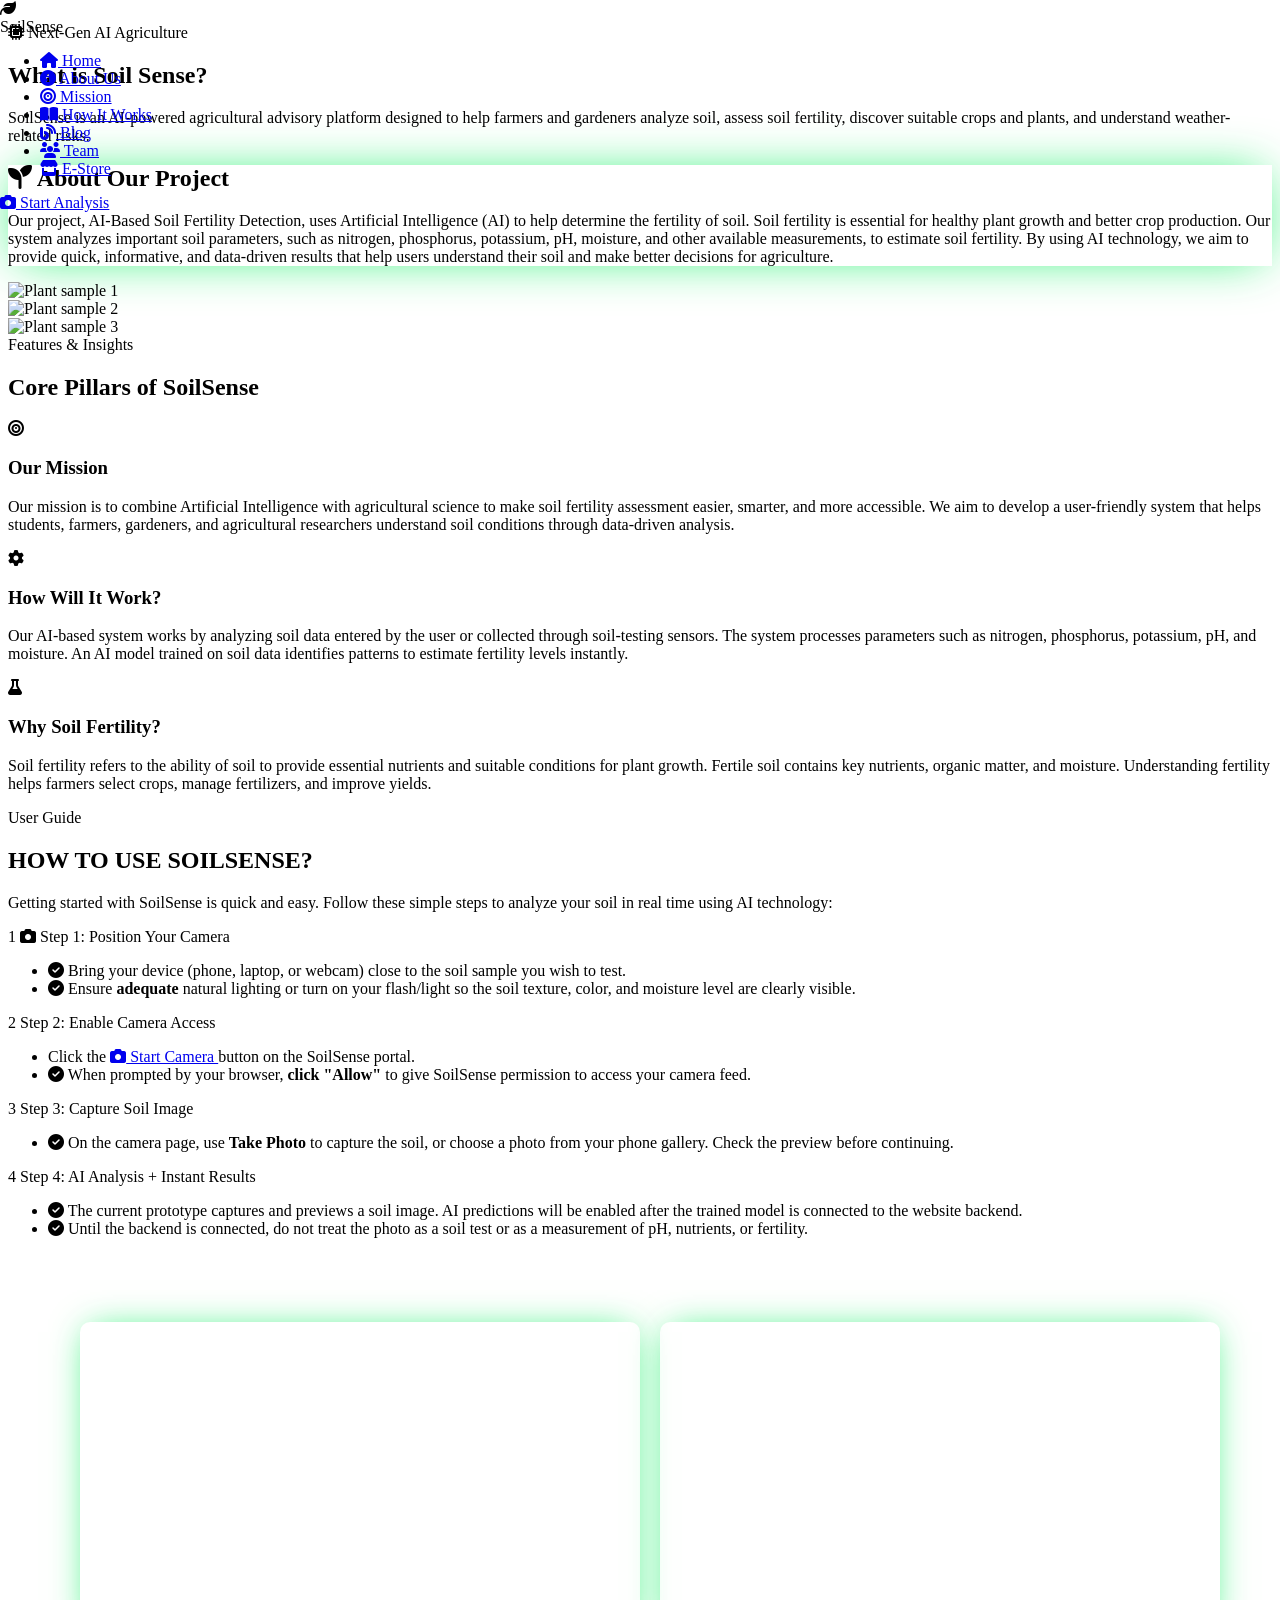
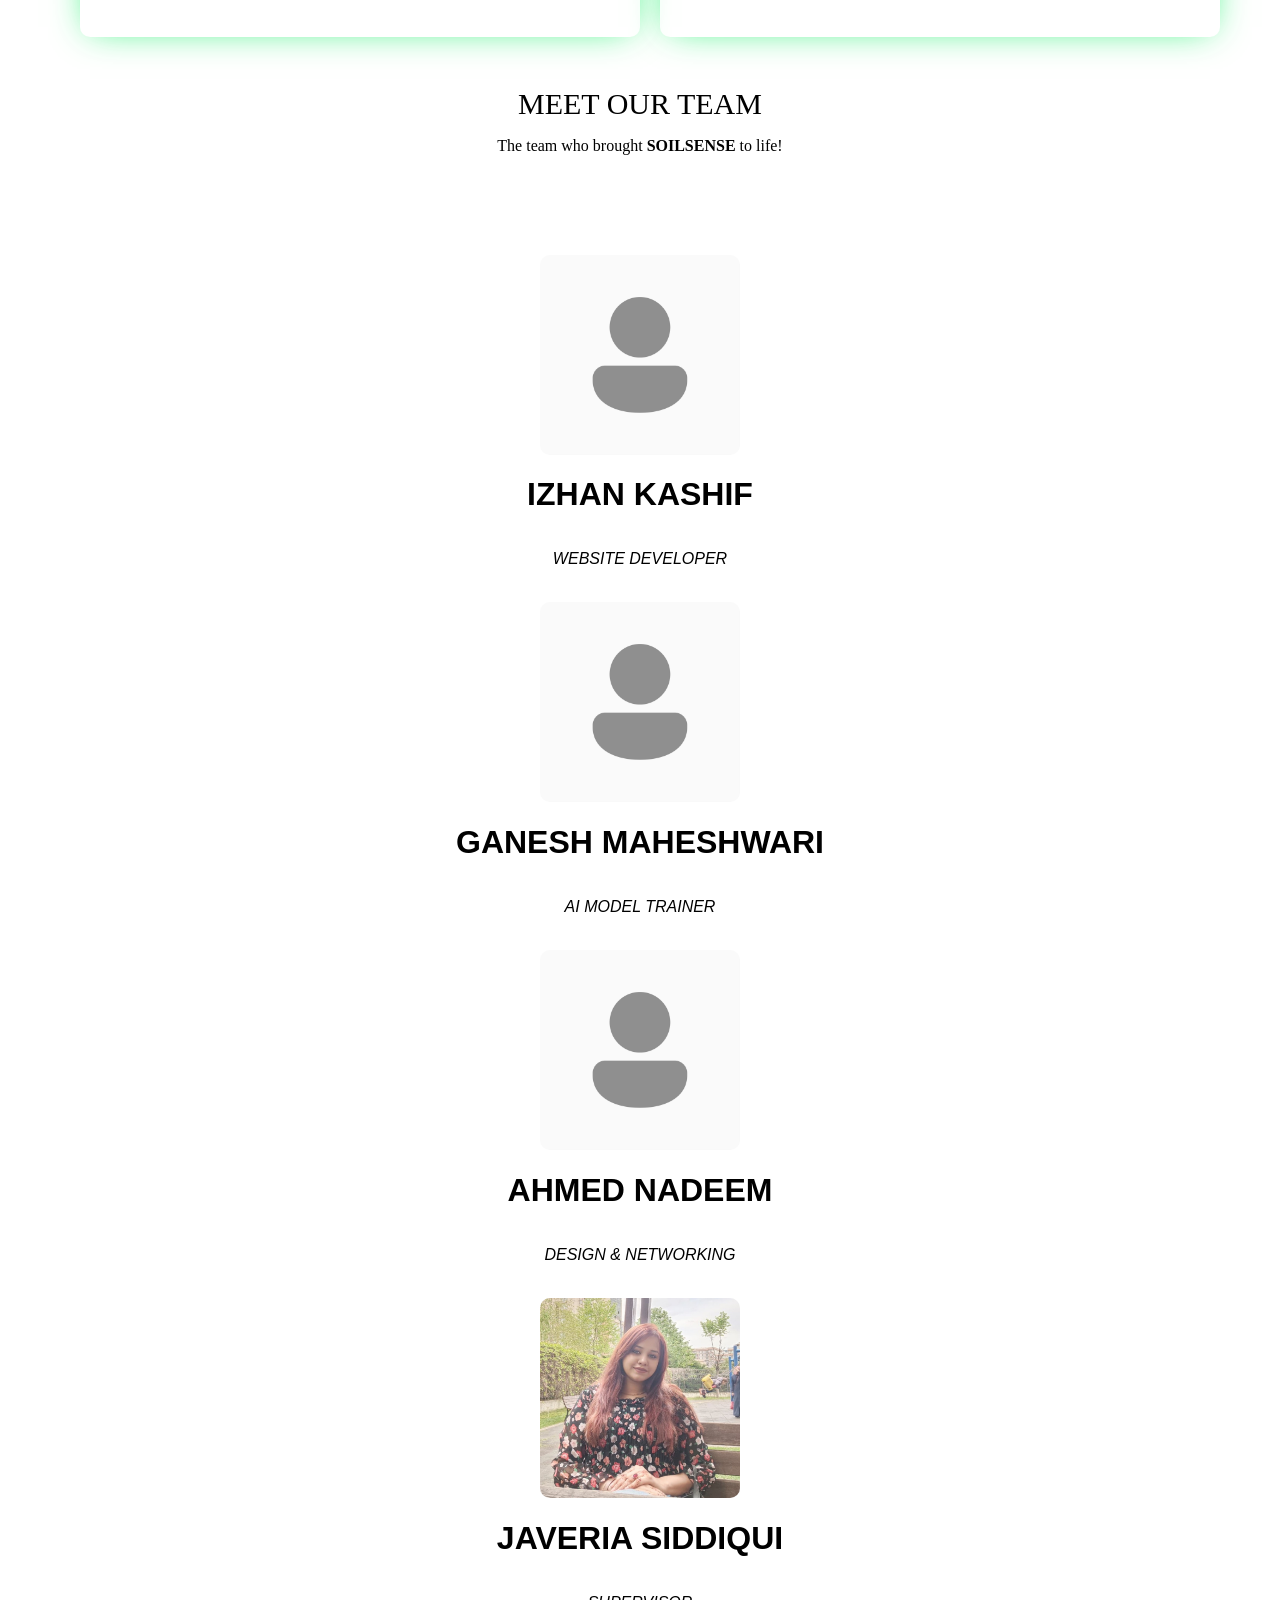
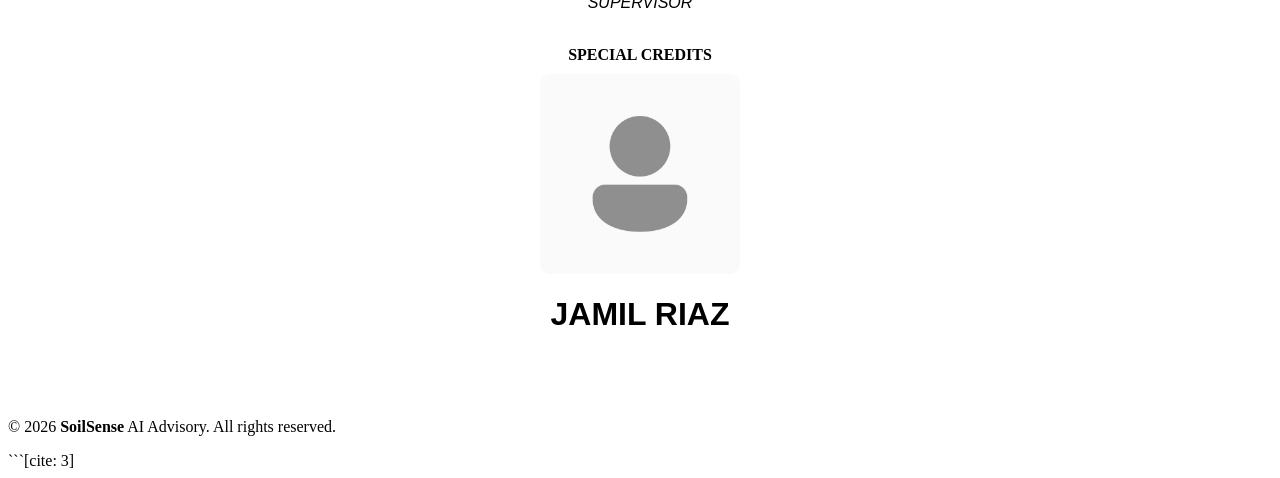
==== commit 2c6d89d9: "Add files via upload" ====
--- a/index.html
+++ b/index.html
@@ -1,4 +1,4 @@
-    <!DOCTYPE html>
+<!DOCTYPE html>
     <html lang="en">
     <head>
         <meta charset="UTF-8">
@@ -63,14 +63,13 @@
 
                     <!-- YE NAVIGATION KE LINKS AAGAYE -->
                     <ul class="menu hidden md:flex items-center gap-8 text-sm font-medium text-slate-300">
-                        <li><a href="#home" class="hover:text-leaf-400 transition-colors py-2 border-b-2 border-leaf-400 text-white font-semibold">Home</a></li>
-                        <li><a href="#about" class="hover:text-leaf-400 transition-colors py-2">About Us</a></li>
-                        <li><a href="#mission" class="hover:text-leaf-400 transition-colors py-2">Mission</a></li>
-                        <li><a href="#how-to-use" class="hover:text-leaf-400 transition-colors py-2">How It Works</a></li>
-                        <li><a href="#team" class="hover:text-leaf-400 transition-colors py-2">Team</a></li>
-                        <li><a href="#blog" class="hover:text-leaf-400 transition-colors py-2">Blog</a></li>
-                        <li><a href="#estore" class="hover:text-leaf-400 transition-colors py-2">E-Store</a></li>
-                        
+                        <li><a href="#home" class="hover:text-leaf-400 transition-colors py-2 border-b-2 border-leaf-400 text-white font-semibold flex items-center gap-2"><i class="fa-solid fa-house"></i> Home</a></li>
+                        <li><a href="#about" class="hover:text-leaf-400 transition-colors py-2 flex items-center gap-2"><i class="fa-solid fa-circle-info"></i> About Us</a></li>
+                        <li><a href="#mission" class="hover:text-leaf-400 transition-colors py-2 flex items-center gap-2"><i class="fa-solid fa-bullseye"></i> Mission</a></li>
+                        <li><a href="#how-to-use" class="hover:text-leaf-400 transition-colors py-2 flex items-center gap-2"><i class="fa-solid fa-book-open"></i> How It Works</a></li>
+                        <li><a href="#blog" class="hover:text-leaf-400 transition-colors py-2 flex items-center gap-2"><i class="fa-solid fa-blog"></i> Blog</a></li>
+                        <li><a href="#team" class="hover:text-leaf-400 transition-colors py-2 flex items-center gap-2"><i class="fa-solid fa-users"></i> Team</a></li>
+                        <li><a href="estore.html" class="hover:text-leaf-400 transition-colors py-2 flex items-center gap-2"><i class="fa-solid fa-store"></i> E-Store</a></li>
                     </ul>
 
                     <!-- YE ACTION WALA BUTTON HAI -->
@@ -338,33 +337,6 @@
             </footer>
         </div>
 
-        <!-- CAMERA FUNCTION -->
-        <!-- <script>
-            const cameraBtn = document.getElementById('step-camera-btn');
-            const videoElement = document.getElementById('camera-feed');
-
-            if (cameraBtn) {
-                cameraBtn.addEventListener('click', async (e) => {
-                    e.preventDefault();
-                    try {
-                        // Request camera stream (prefers rear-facing camera on mobile devices)
-                        const constraints = {
-                            video: { facingMode: 'environment' }
-                        };
-
-                        const stream = await navigator.mediaDevices.getUserMedia(constraints);
-                        
-                        // Show the video player and pass the camera stream into it
-                        videoElement.style.display = 'block';
-                        videoElement.srcObject = stream;
-                        
-                    } catch (error) {
-                        console.error('Error accessing the camera:', error);
-                        alert('Camera access was denied or is not supported by your browser.');
-                    }
-                });
-            }
-        </script> -->
-
     </body>
     </html>
+```[cite: 3]
--- a/soilsense.css
+++ b/soilsense.css
@@ -64,6 +64,30 @@
 .glow {
     box-shadow: 0 0 50px -10px rgba(3, 238, 89, 0.89);
 }
+
+
+.blog_section_header{
+    color:white;    
+    text-align: center;        
+    font-size: 34px;
+}
+.videos iframe{
+    /* border: 2px solid rgba(3, 238, 89, 0.89); */
+    box-shadow: 0 0 35px -10px rgba(3, 238, 89, 0.89);
+    margin-left: 20px;
+    border-radius: 10px;
+    margin-top: 30px;
+    margin-bottom: 30px;
+}
+.videos{
+    /* margin-left: 100px;   */
+    margin-bottom: 20px;
+    display: flex;
+    justify-content: center;
+}
+
+
+
 .team_text{
     font-size: 30px;
     text-align: center;
@@ -127,3 +151,4 @@
     transform: translateY(-5px);
 }
 
+
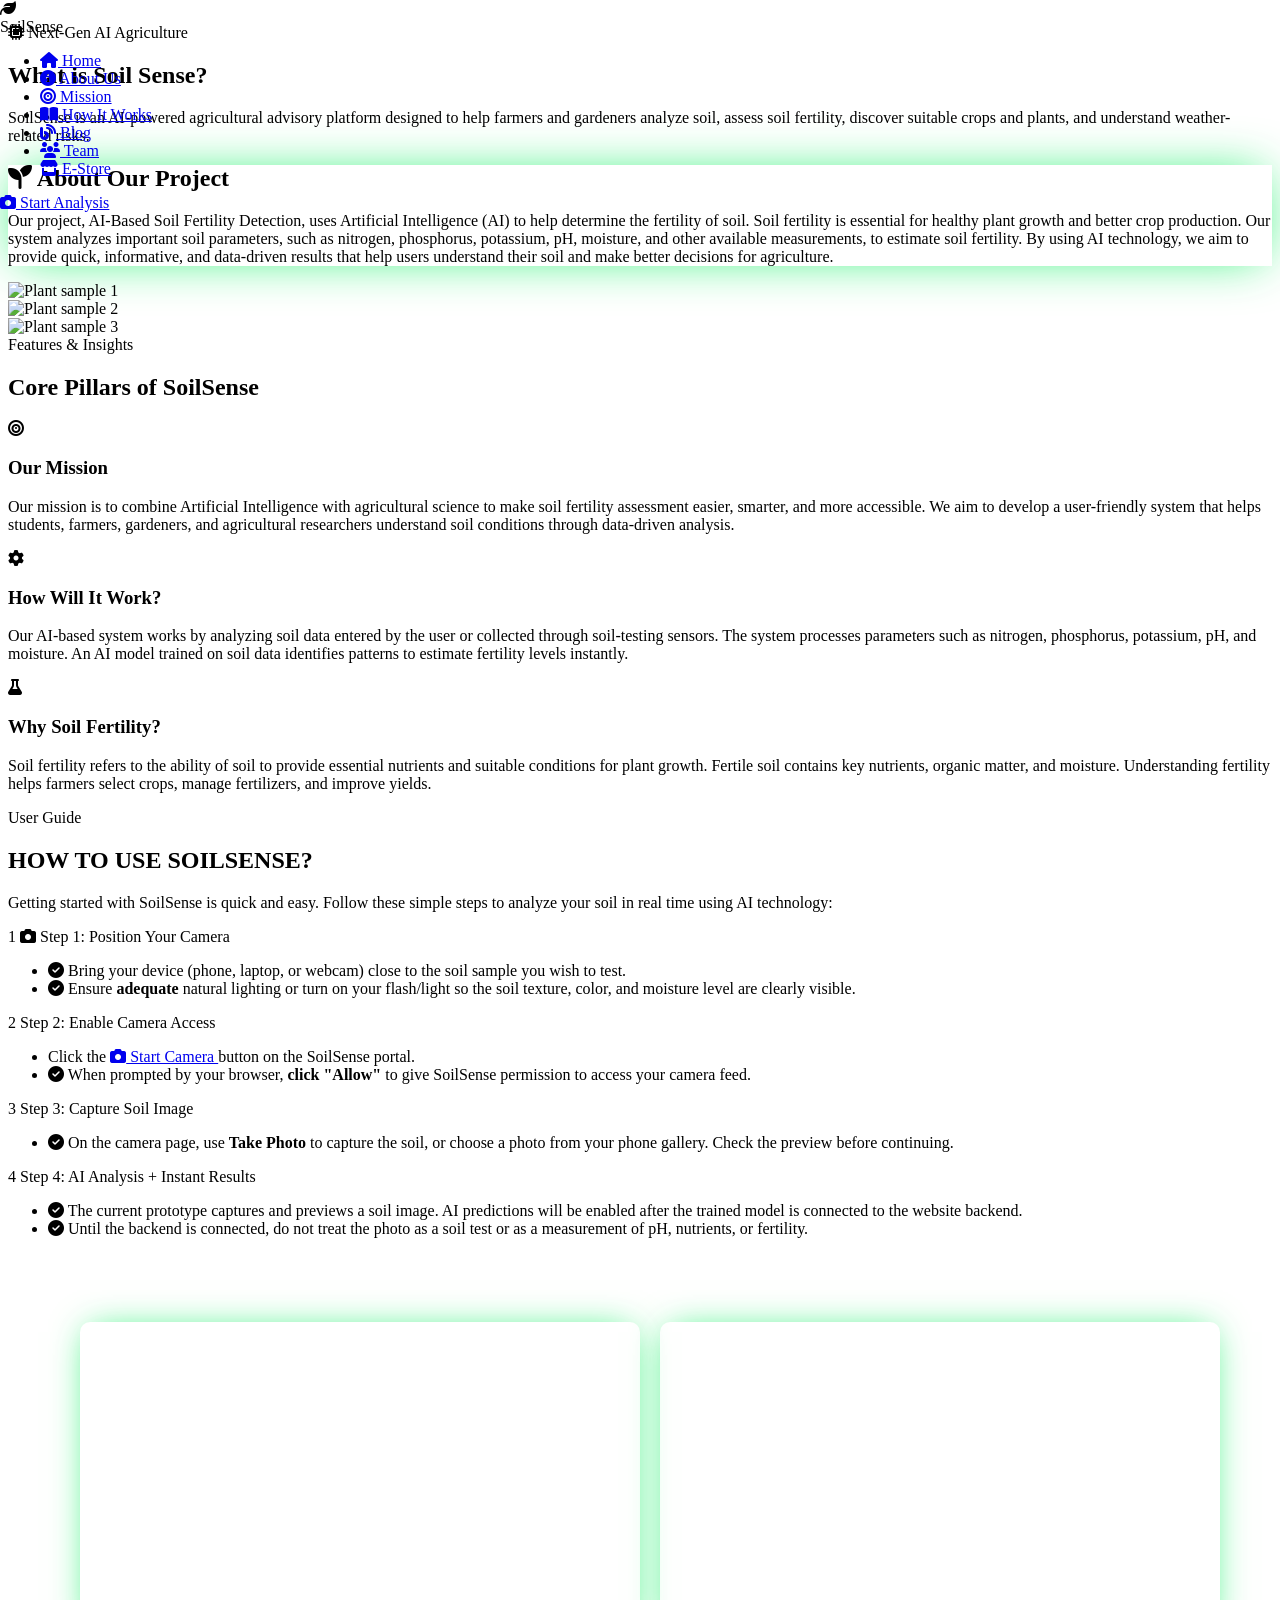
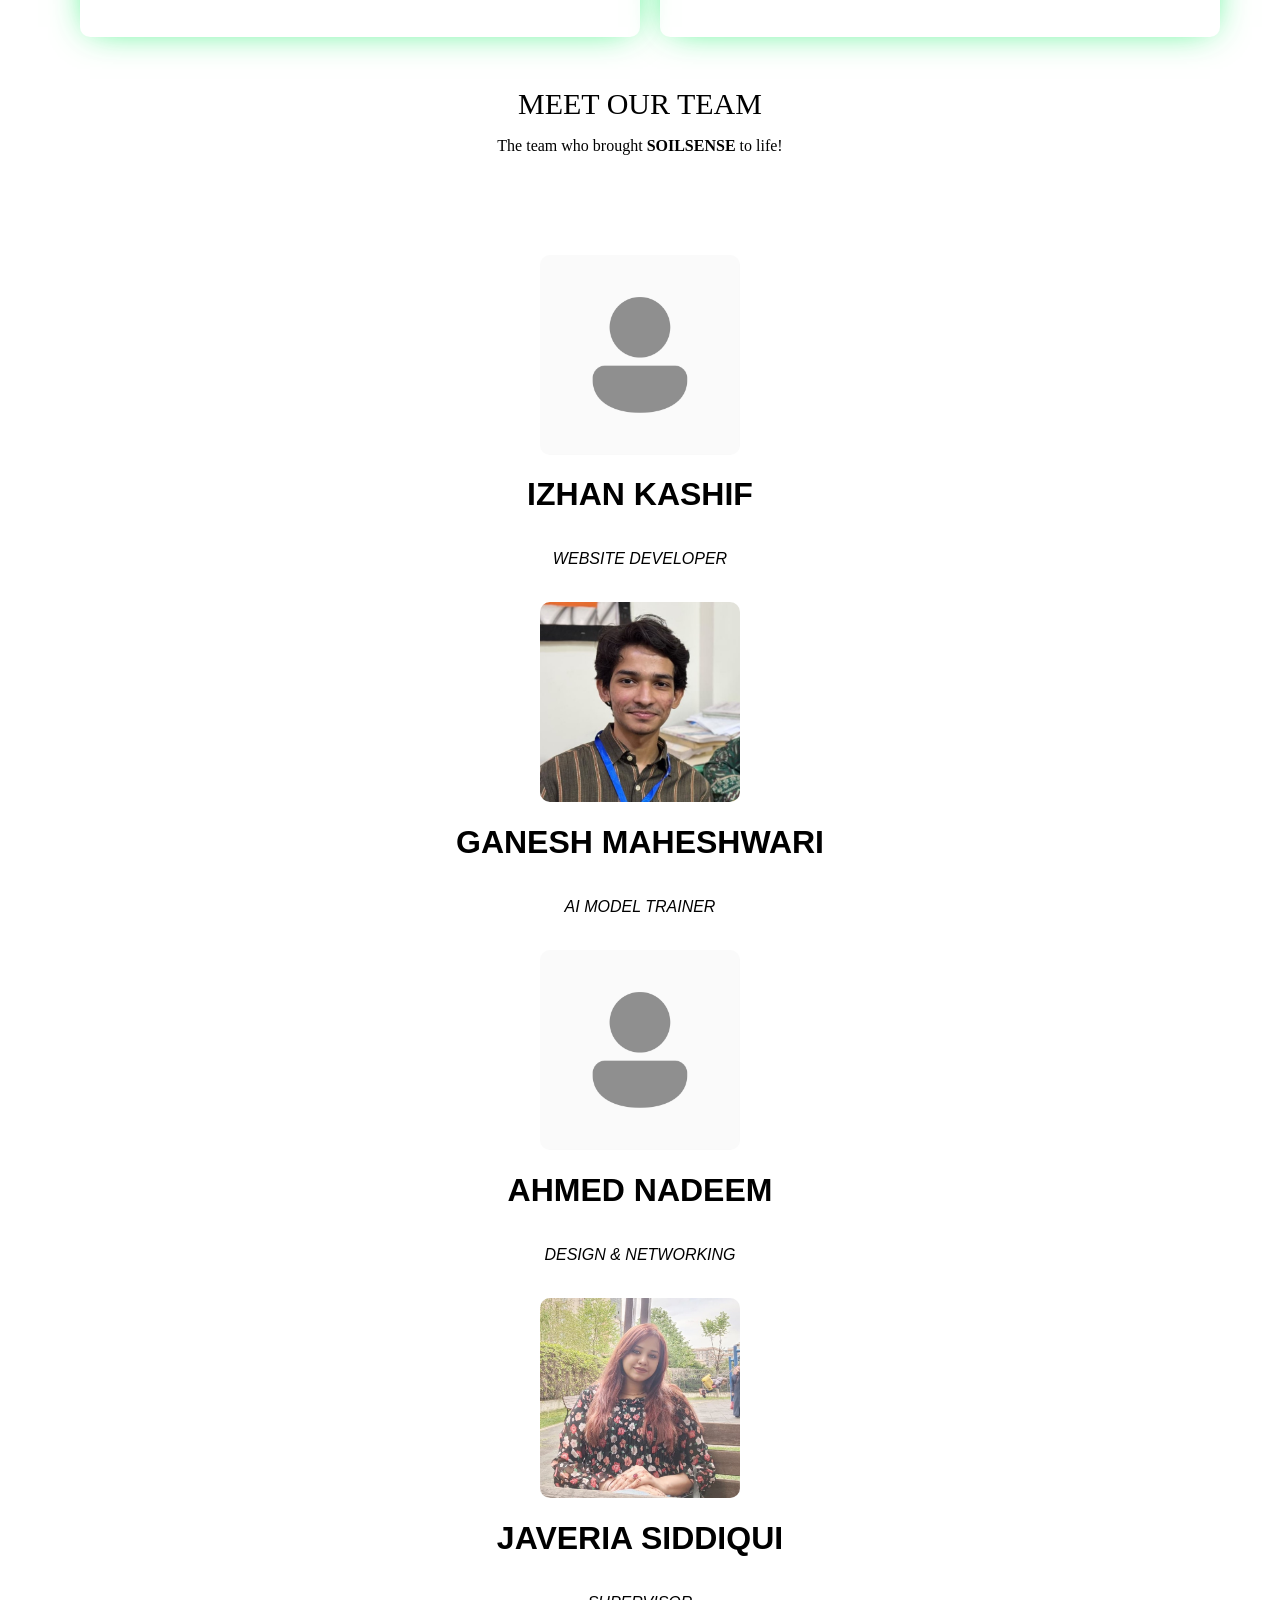
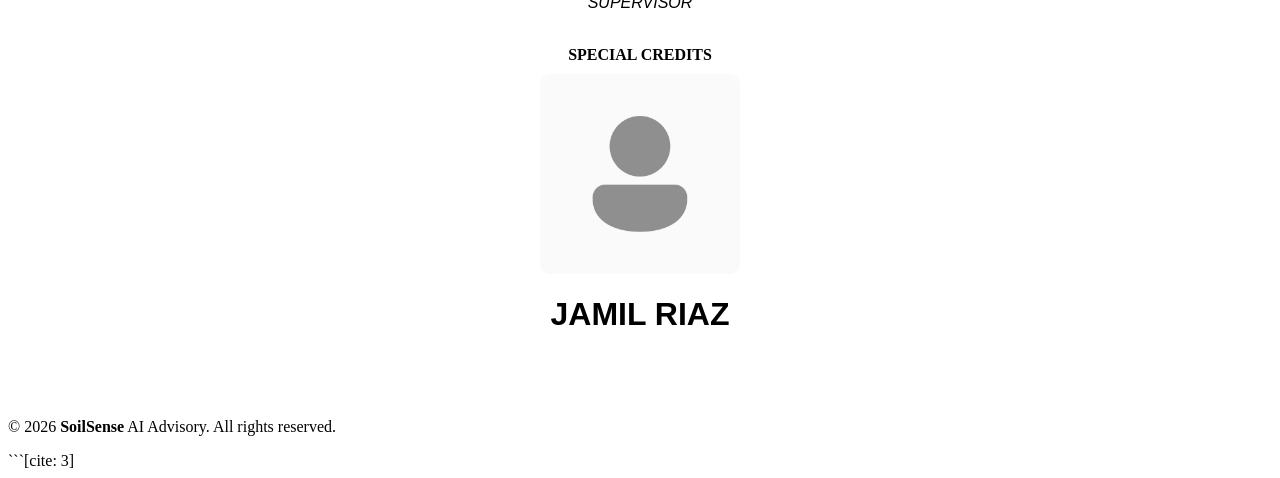
==== commit ec3ecb0b: "Update index.html" ====
--- a/index.html
+++ b/index.html
@@ -307,7 +307,7 @@
                     <h1>IZHAN KASHIF</h1>
                     <p>WEBSITE DEVELOPER</p>
     <br>
-                    <img class="ganesh" src="person.png" alt="">
+                    <img class="ganesh" src="TEAM2.jpeg" alt="">
                     <h1>GANESH MAHESHWARI</h1>
                     <p>AI MODEL TRAINER</p>
     <br>
@@ -339,4 +339,4 @@
 
     </body>
     </html>
-```[cite: 3]+```[cite: 3]
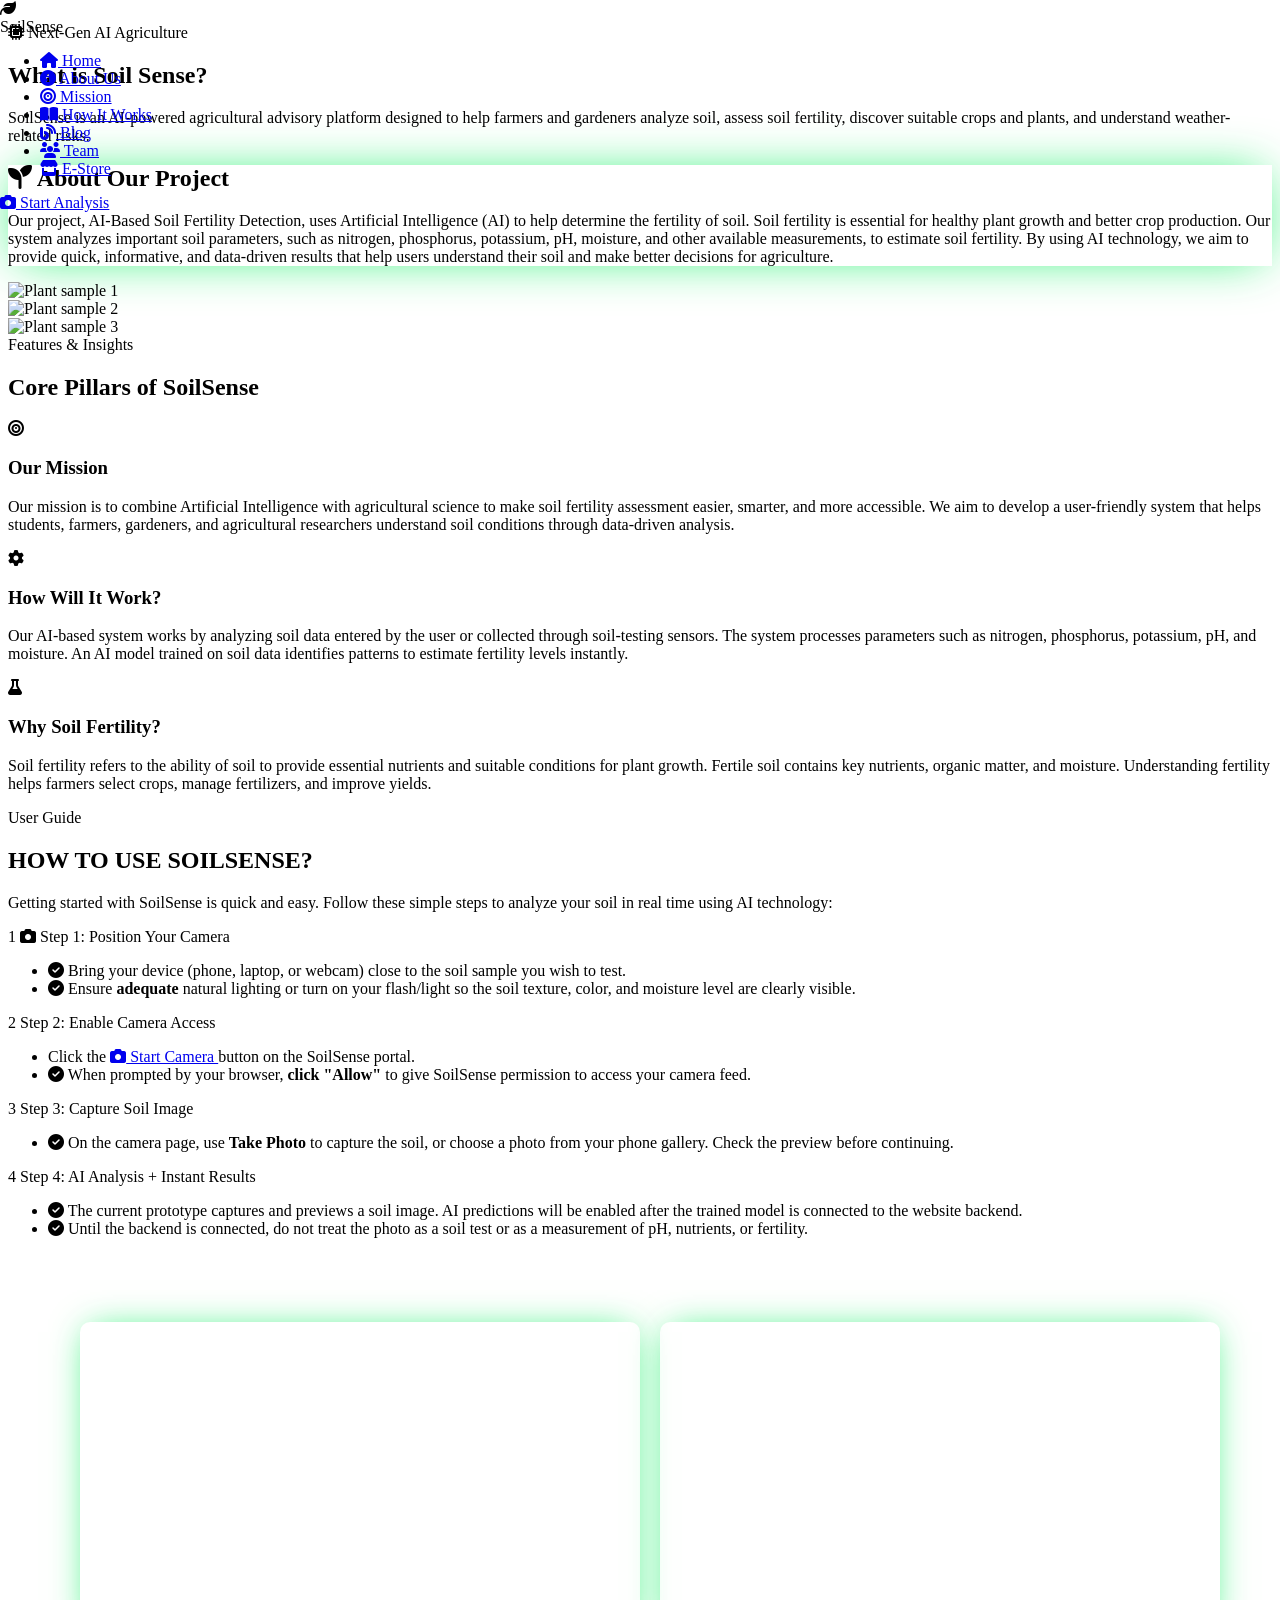
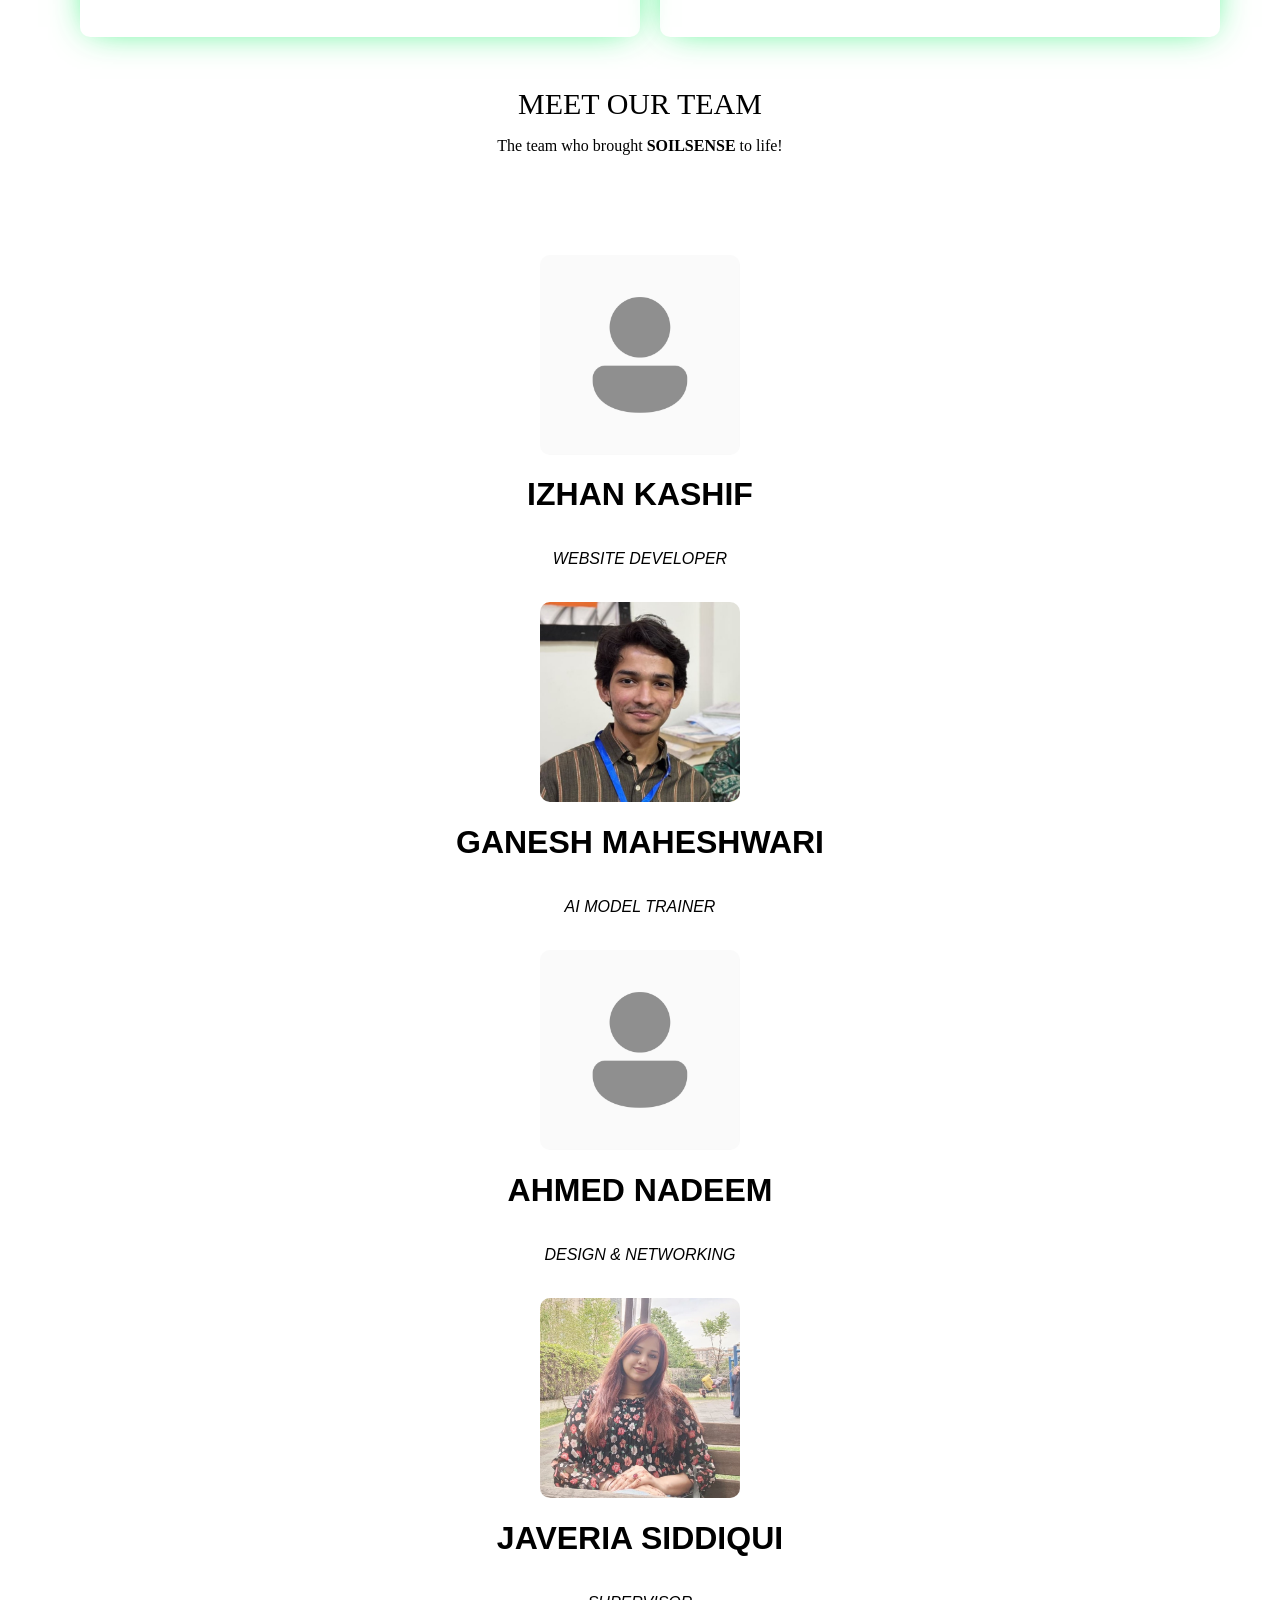
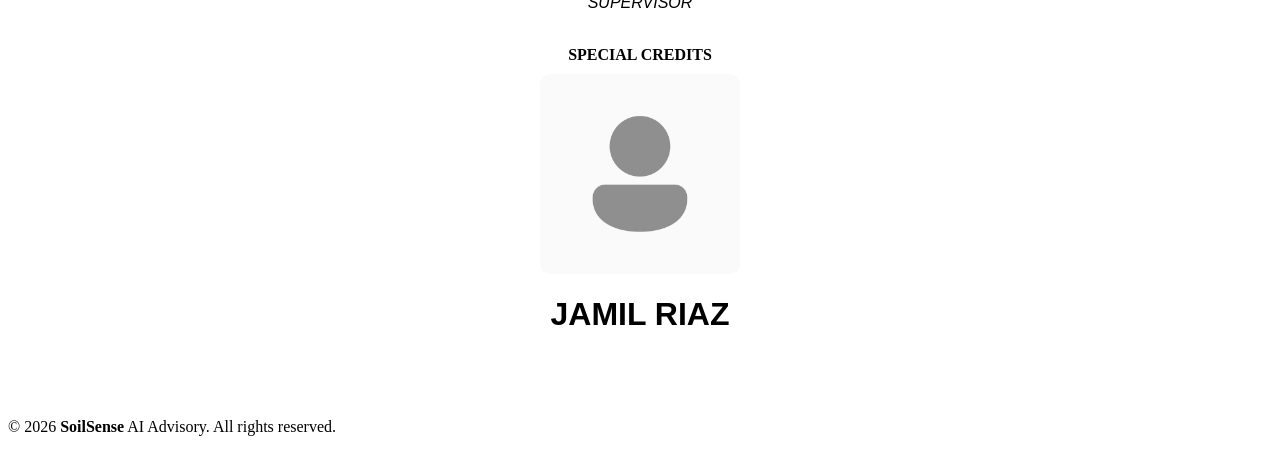
==== commit 5c70be65: "Update index.html" ====
--- a/index.html
+++ b/index.html
@@ -339,4 +339,4 @@
 
     </body>
     </html>
-```[cite: 3]
+
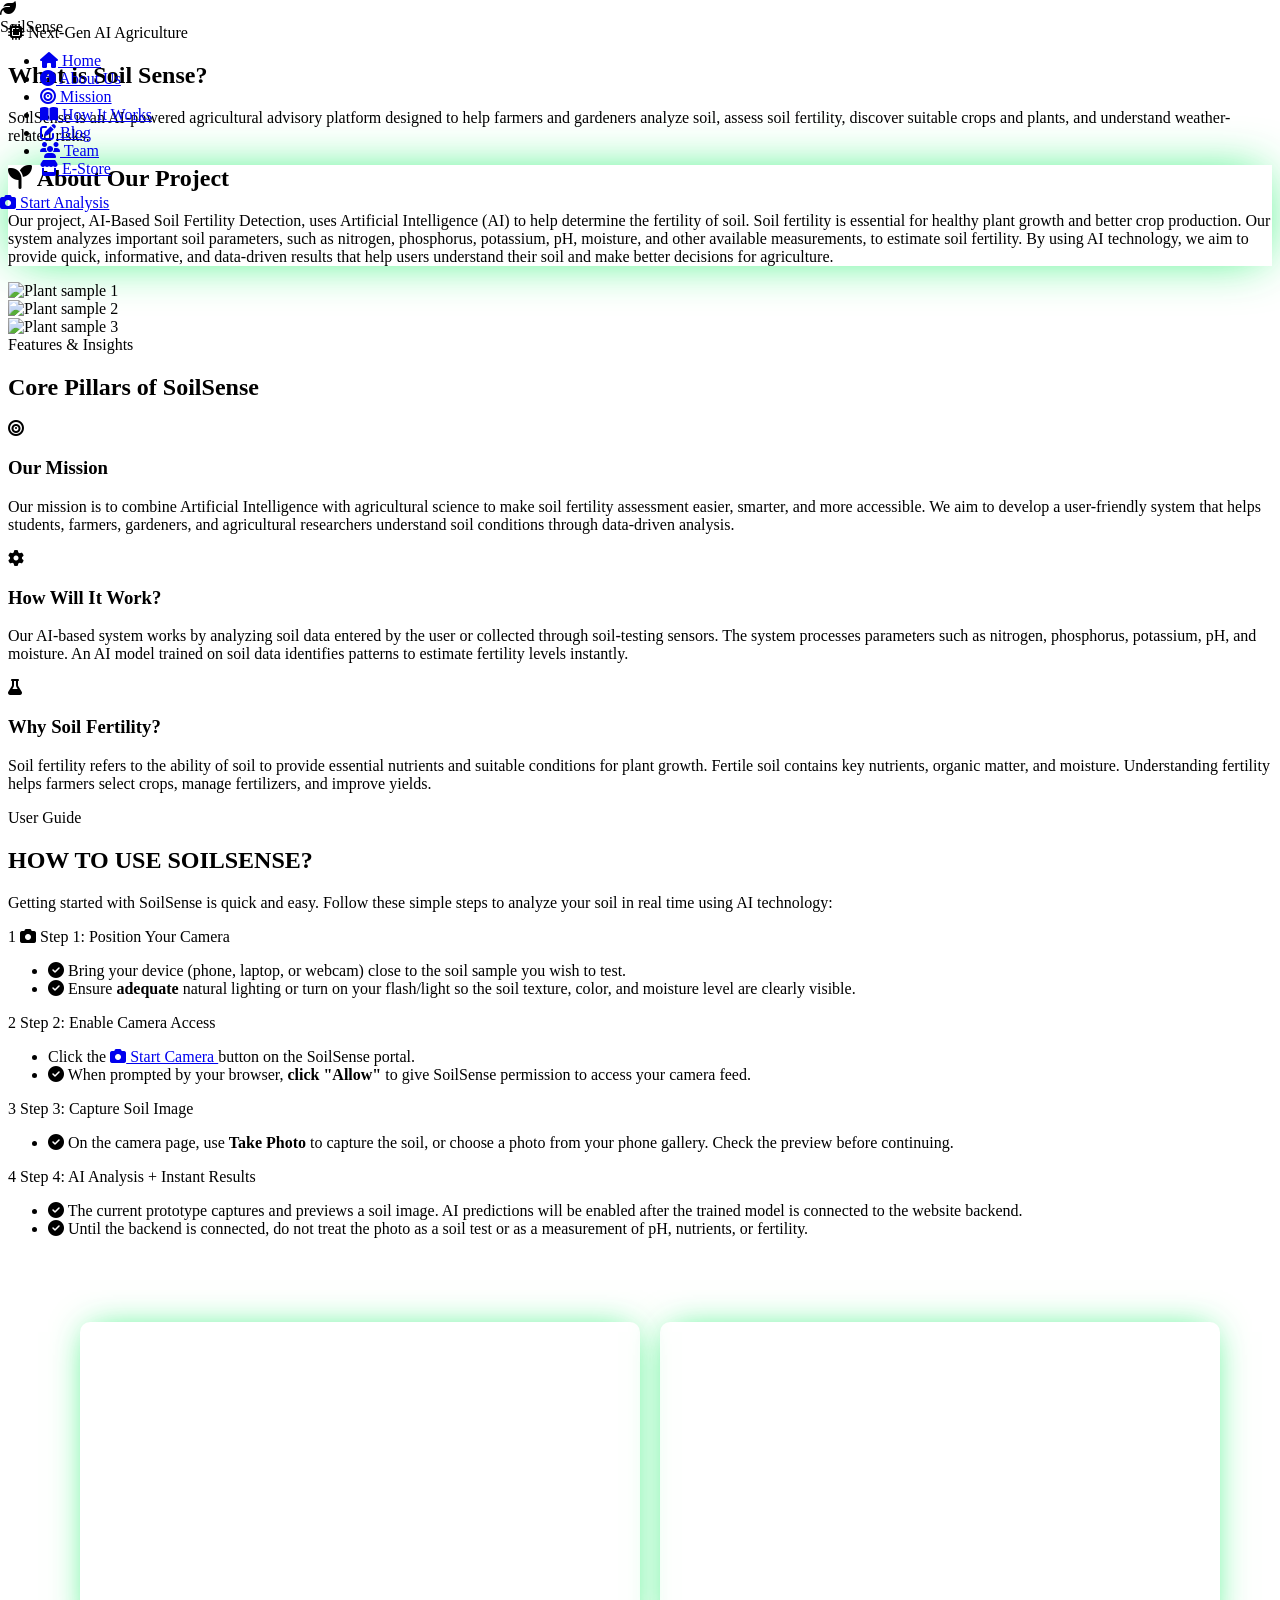
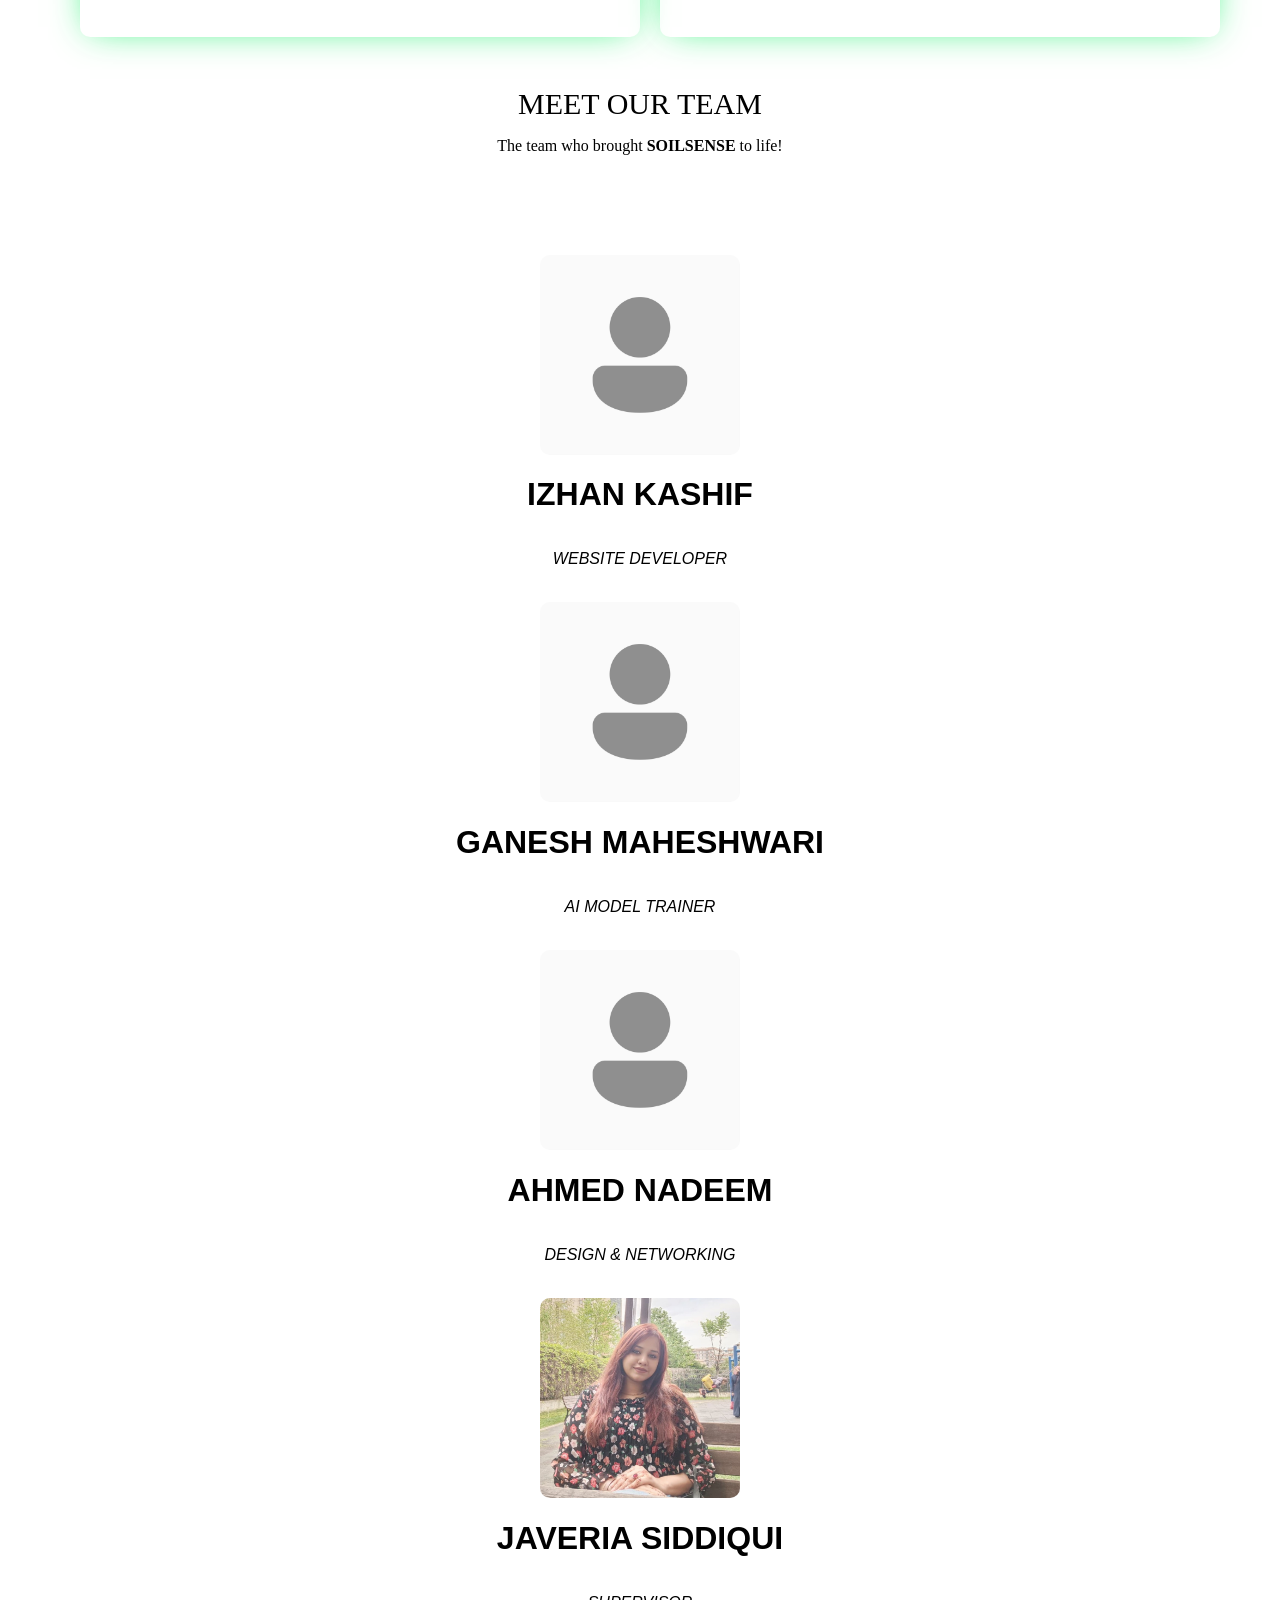
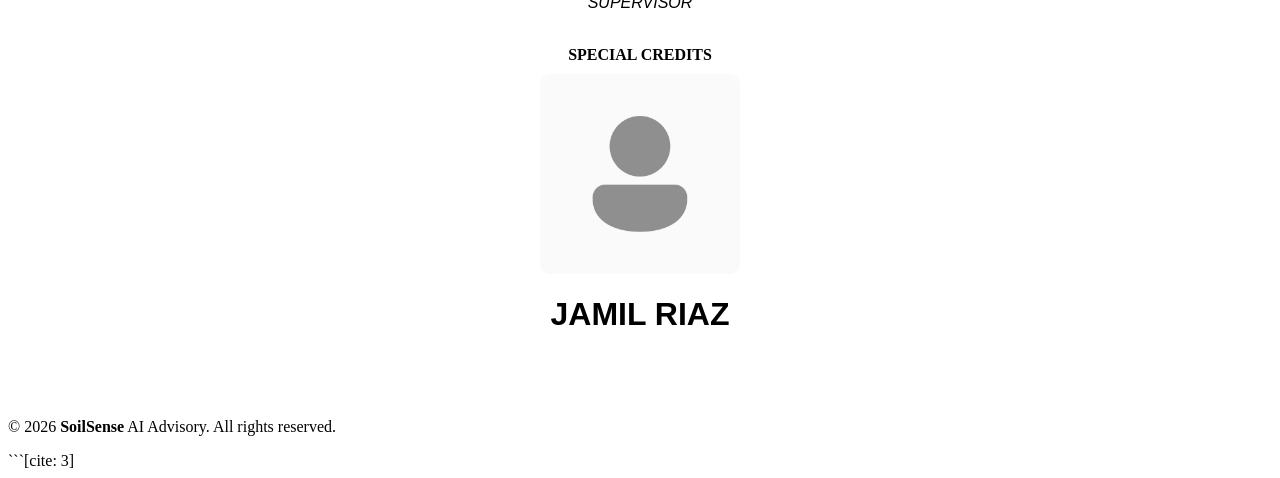
==== commit 7bf63f76: "Update index.html" ====
--- a/index.html
+++ b/index.html
@@ -67,7 +67,7 @@
                         <li><a href="#about" class="hover:text-leaf-400 transition-colors py-2 flex items-center gap-2"><i class="fa-solid fa-circle-info"></i> About Us</a></li>
                         <li><a href="#mission" class="hover:text-leaf-400 transition-colors py-2 flex items-center gap-2"><i class="fa-solid fa-bullseye"></i> Mission</a></li>
                         <li><a href="#how-to-use" class="hover:text-leaf-400 transition-colors py-2 flex items-center gap-2"><i class="fa-solid fa-book-open"></i> How It Works</a></li>
-                        <li><a href="#blog" class="hover:text-leaf-400 transition-colors py-2 flex items-center gap-2"><i class="fa-solid fa-blog"></i> Blog</a></li>
+                        <li><a href="#blog" class="hover:text-leaf-400 transition-colors py-2 flex items-center gap-2"><i class="fa-solid fa-pen-to-square"></i> Blog</a></li>
                         <li><a href="#team" class="hover:text-leaf-400 transition-colors py-2 flex items-center gap-2"><i class="fa-solid fa-users"></i> Team</a></li>
                         <li><a href="estore.html" class="hover:text-leaf-400 transition-colors py-2 flex items-center gap-2"><i class="fa-solid fa-store"></i> E-Store</a></li>
                     </ul>
@@ -307,7 +307,7 @@
                     <h1>IZHAN KASHIF</h1>
                     <p>WEBSITE DEVELOPER</p>
     <br>
-                    <img class="ganesh" src="TEAM2.jpeg" alt="">
+                    <img class="ganesh" src="person.png" alt="">
                     <h1>GANESH MAHESHWARI</h1>
                     <p>AI MODEL TRAINER</p>
     <br>
@@ -339,4 +339,4 @@
 
     </body>
     </html>
-
+```[cite: 3]
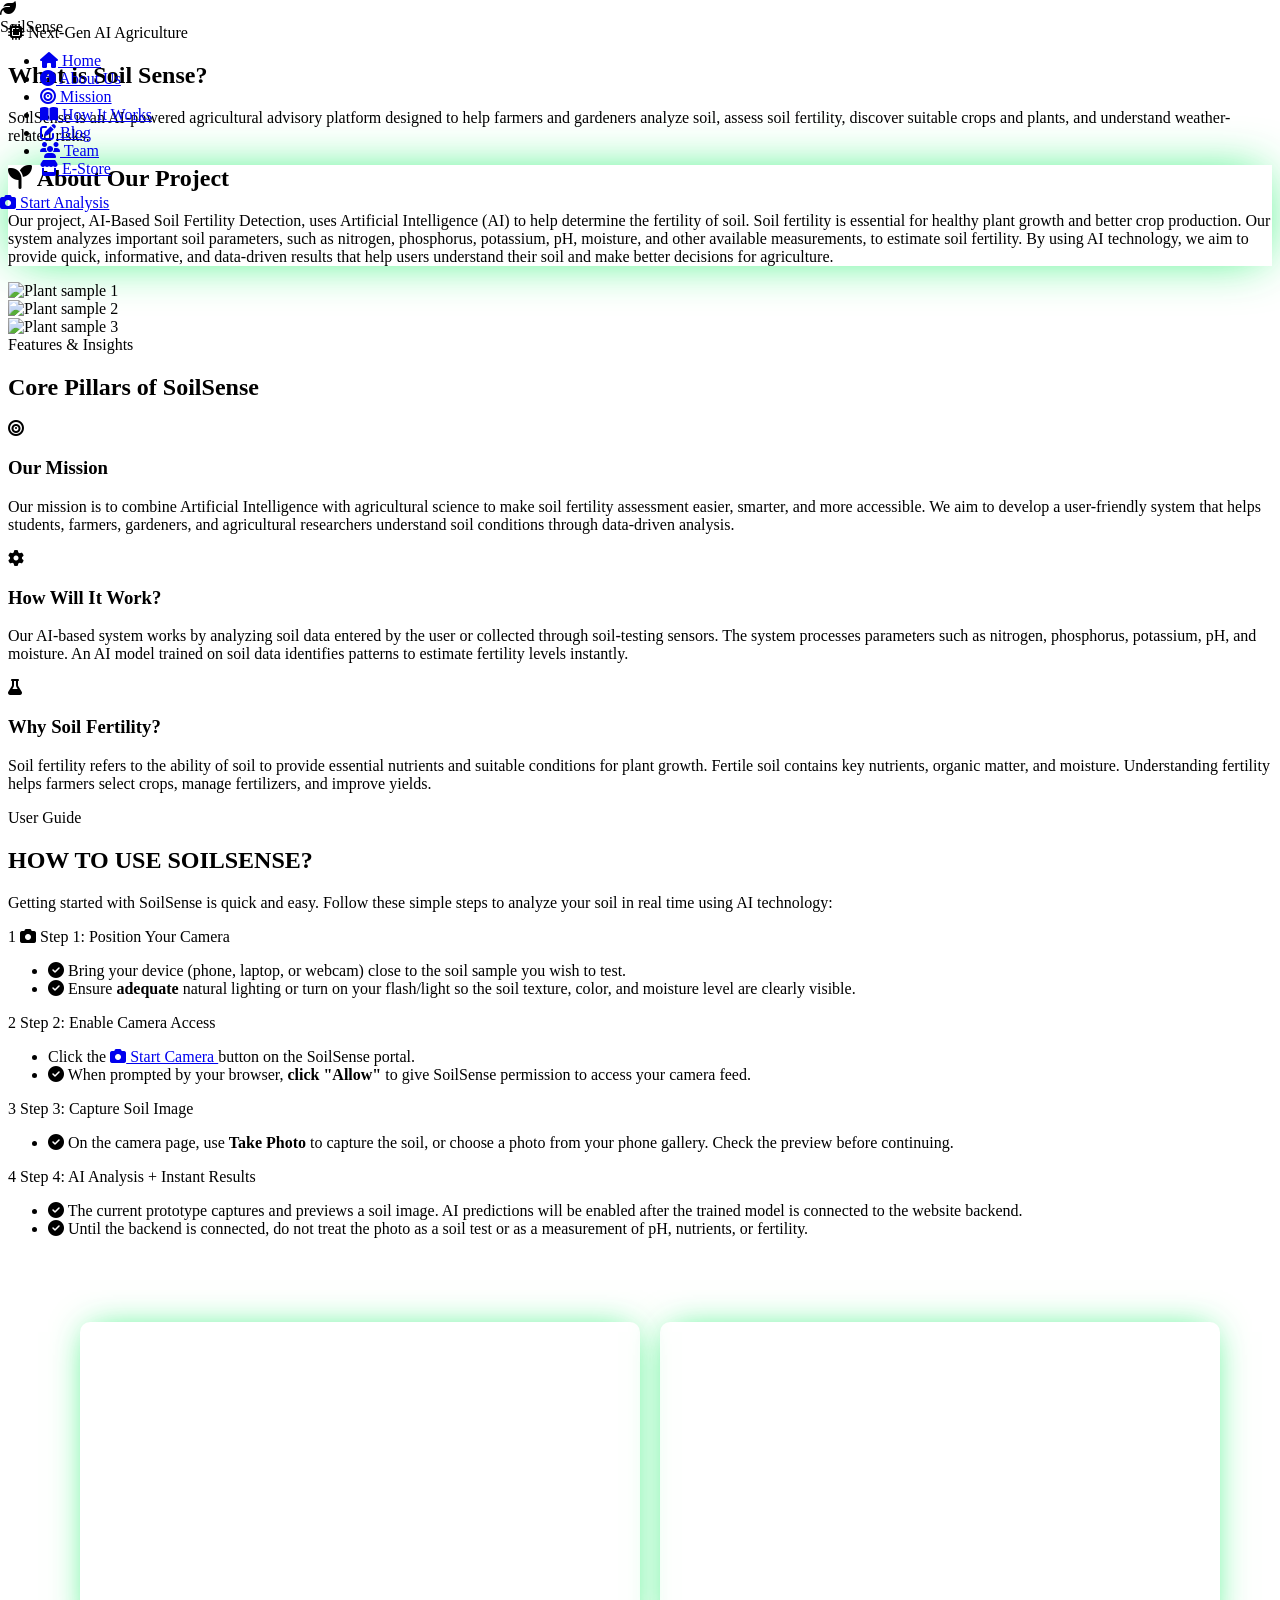
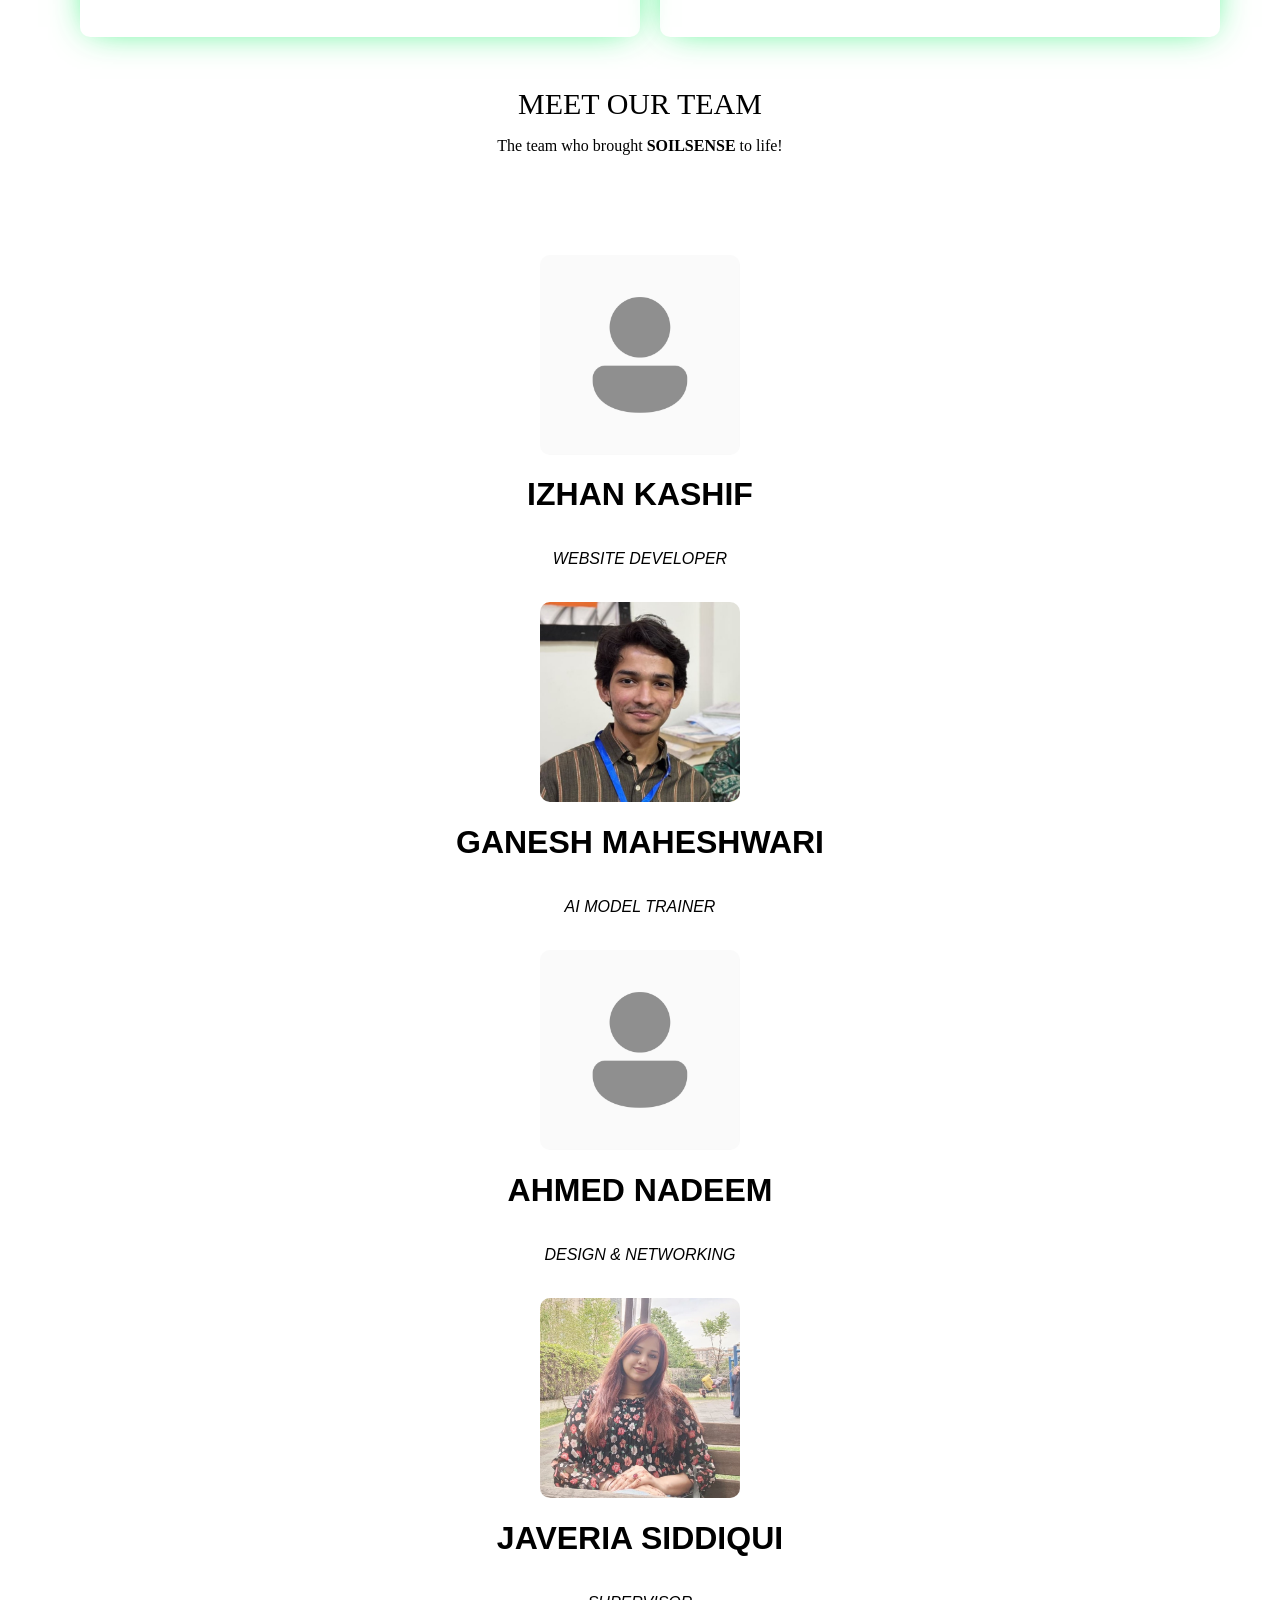
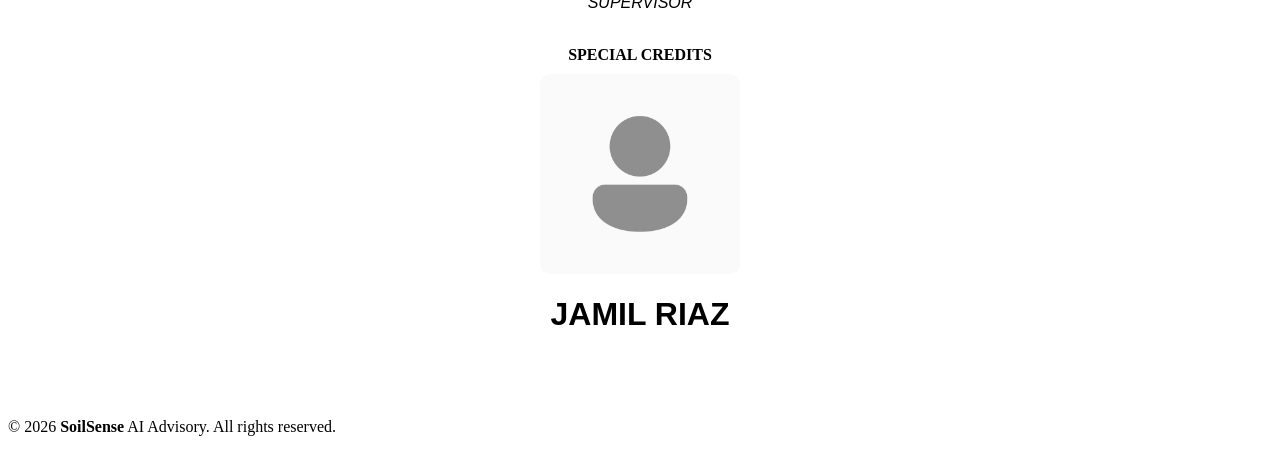
==== commit 244158fe: "Update index.html" ====
--- a/index.html
+++ b/index.html
@@ -307,7 +307,7 @@
                     <h1>IZHAN KASHIF</h1>
                     <p>WEBSITE DEVELOPER</p>
     <br>
-                    <img class="ganesh" src="person.png" alt="">
+                    <img class="ganesh" src="TEAM2.jpeg" alt="">
                     <h1>GANESH MAHESHWARI</h1>
                     <p>AI MODEL TRAINER</p>
     <br>
@@ -339,4 +339,3 @@
 
     </body>
     </html>
-```[cite: 3]
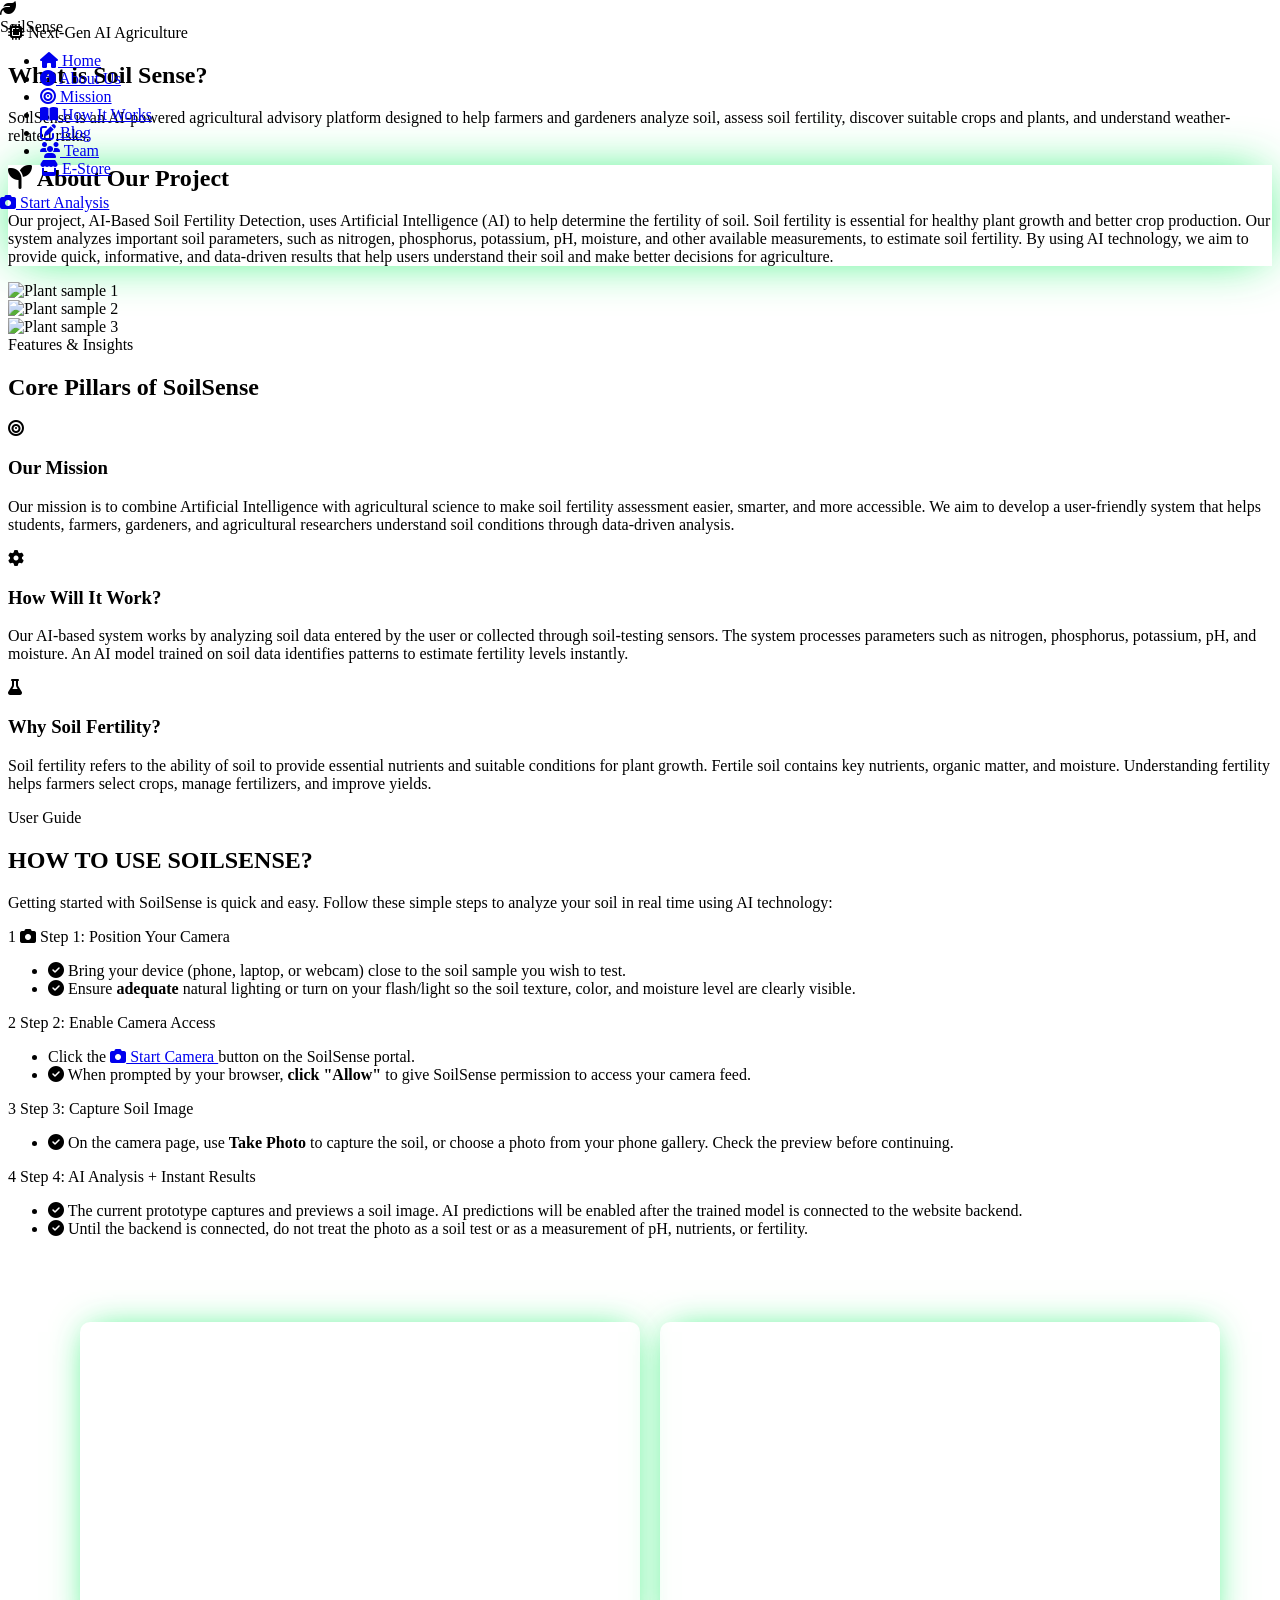
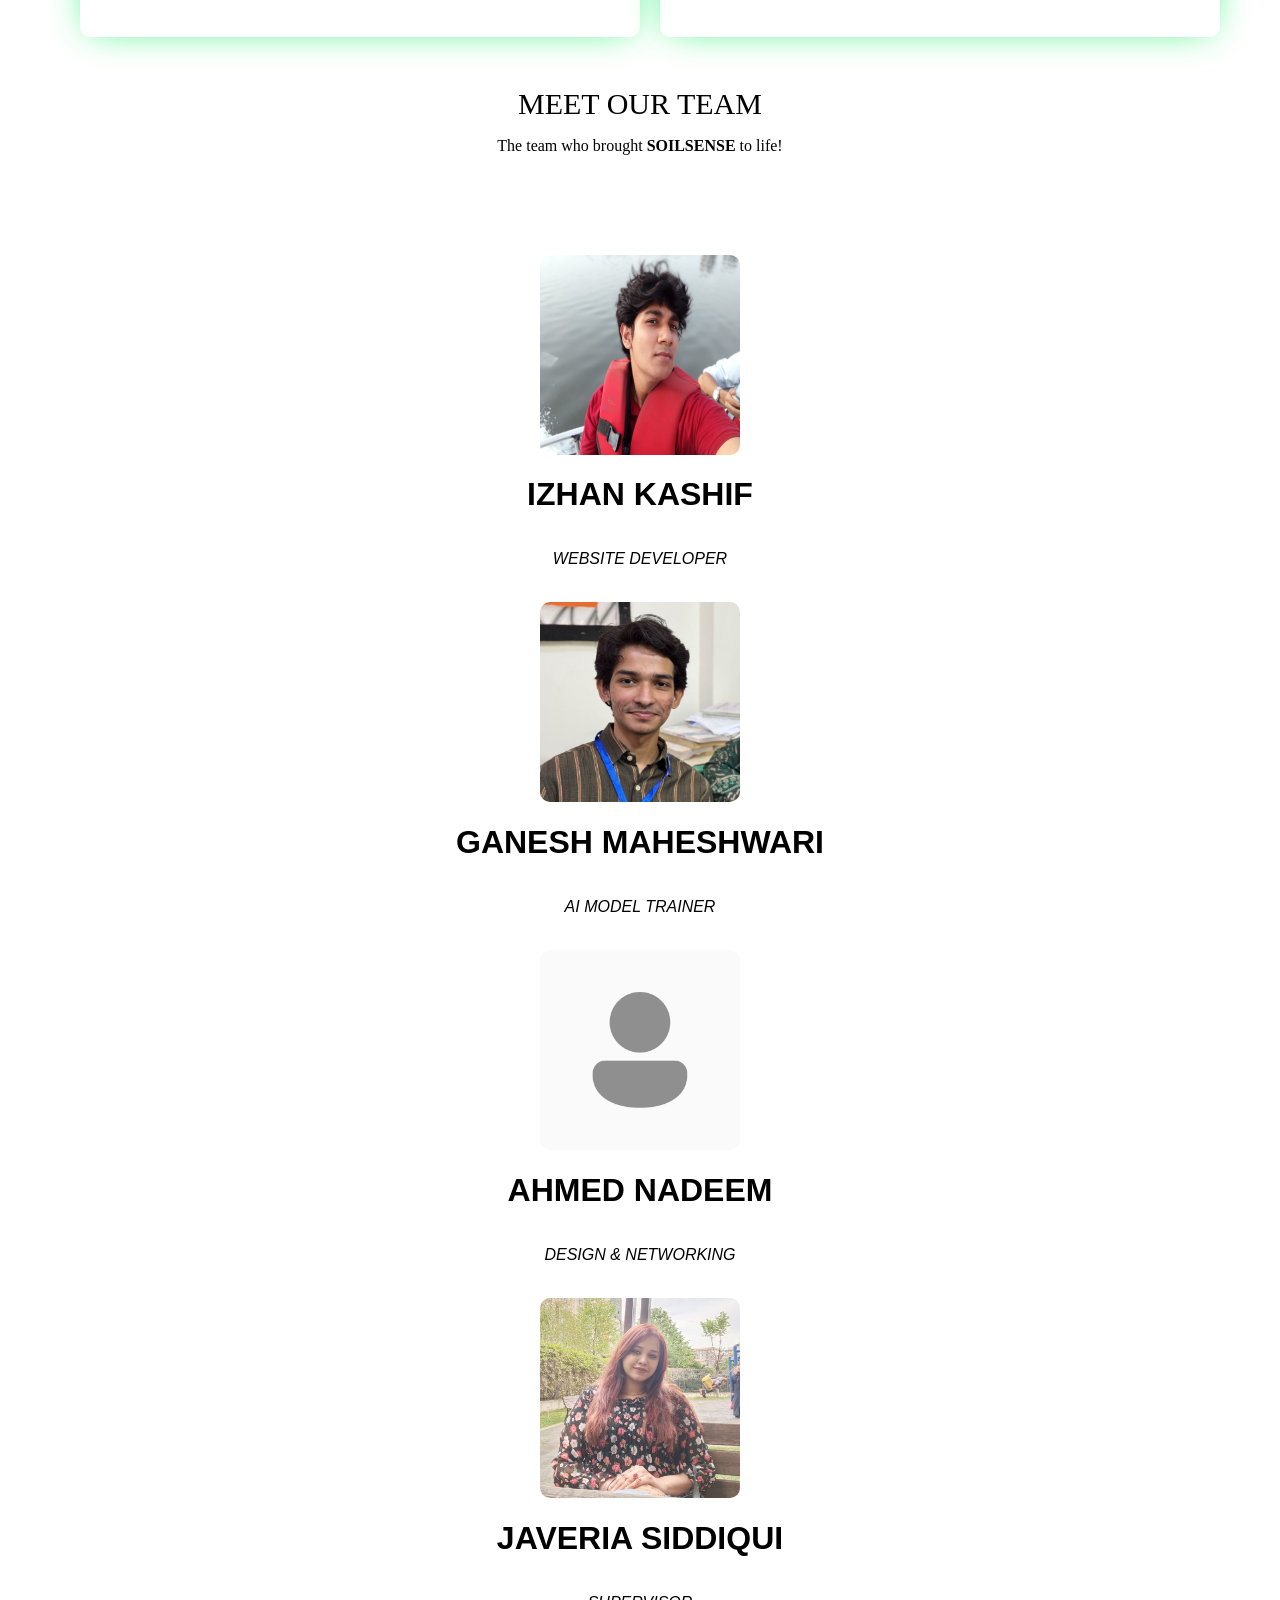
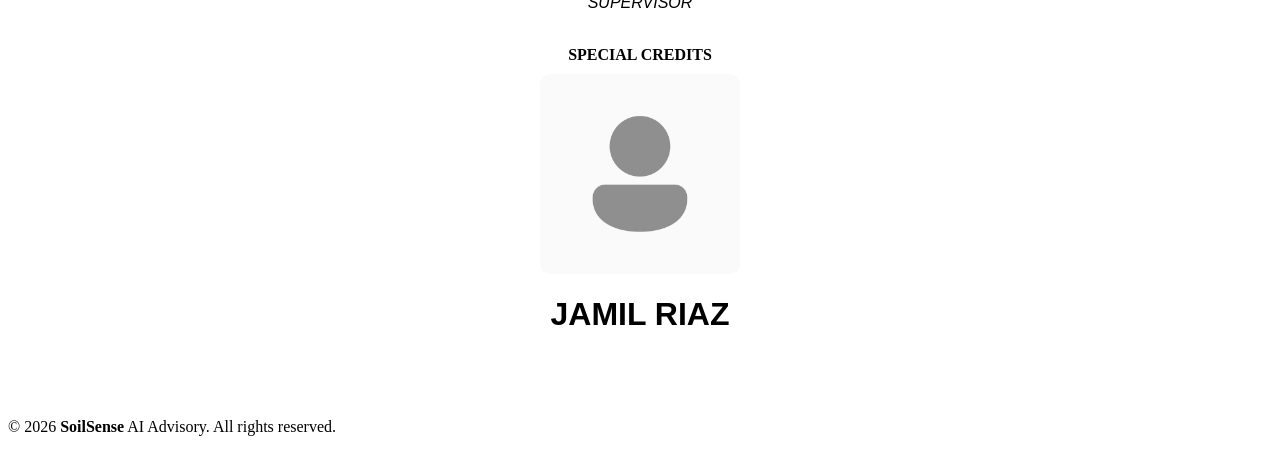
==== commit a9ed5030: "Update index.html" ====
--- a/index.html
+++ b/index.html
@@ -303,7 +303,7 @@
                 <p class="team_textp">The team who brought <strong>SOILSENSE</strong> to life!</p>
 
                 <div class="imageteam">
-                    <img class="izhan" src="person.png" alt="">
+                    <img class="izhan" src="CUTE IZHAN.jpeg" alt="">
                     <h1>IZHAN KASHIF</h1>
                     <p>WEBSITE DEVELOPER</p>
     <br>
